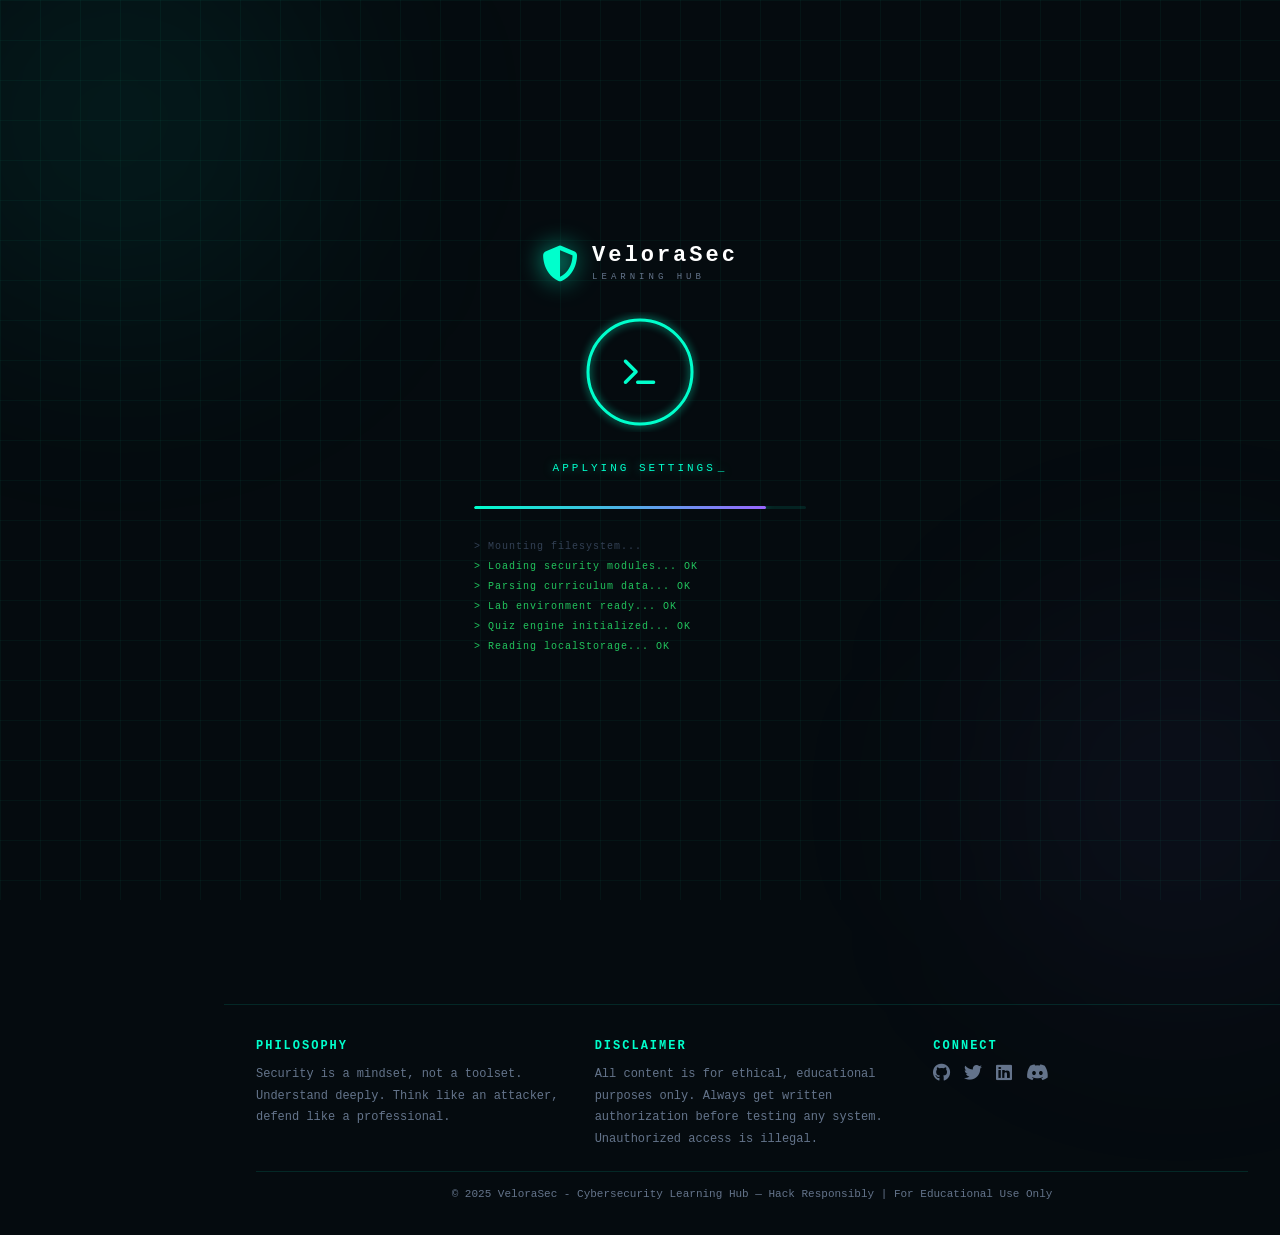
==== frontend/pages/index.html @ 57b9c85a "first commit" ====
<!DOCTYPE html>
<html lang="en">
<head>
<meta charset="UTF-8"/>
<meta name="viewport" content="width=device-width, initial-scale=1.0"/>
<title>VeloraSec | Cybersecurity Learning Hub</title>
<link rel="icon" type="image/png" sizes="32x32" href="../assets/icons/icons8-terminal-32.png">
<link rel="stylesheet" href="https://cdnjs.cloudflare.com/ajax/libs/font-awesome/6.5.0/css/all.min.css"/>
<!-- Menghubungkan ke file CSS eksternal -->
<link rel="stylesheet" href="../assets/css/style.css"/>
</head>
<body>

<!-- ============================== LOADING SCREEN ============================== -->
<div id="loader-screen">
  <div class="loader-bg-grid" aria-hidden="true"></div>
  <div class="loader-glow loader-glow-1" aria-hidden="true"></div>
  <div class="loader-glow loader-glow-2" aria-hidden="true"></div>

  <div class="loader-content">
    <!-- Logo -->
    <div class="loader-logo">
      <i class="fas fa-shield-halved loader-shield-icon"></i>
      <div>
        <div class="loader-brand">VeloraSec</div>
        <div class="loader-sub">LEARNING HUB</div>
      </div>
    </div>

    <!-- Animated hex ring -->
    <div class="loader-ring-wrap">
      <svg class="loader-ring" viewBox="0 0 120 120">
        <circle cx="60" cy="60" r="52" fill="none" stroke="rgba(0,255,204,0.08)" stroke-width="3"/>
        <circle class="loader-ring-arc" cx="60" cy="60" r="52" fill="none"
                stroke="#00ffcc" stroke-width="3" stroke-linecap="round"
                stroke-dasharray="326" stroke-dashoffset="326"/>
      </svg>
      <div class="loader-ring-inner">
        <i class="fas fa-terminal loader-terminal-icon"></i>
      </div>
    </div>

    <!-- Status text -->
    <div class="loader-status-wrap">
      <span id="loader-status-text">INITIALIZING SYSTEM</span>
      <span class="loader-cursor">_</span>
    </div>

    <!-- Progress bar -->
    <div class="loader-bar-track">
      <div class="loader-bar-fill" id="loader-bar"></div>
    </div>

    <!-- Boot log -->
    <div class="loader-log" id="loader-log"></div>
  </div>
</div>

<div class="cyber-grid" aria-hidden="true"></div>
<div id="particles" aria-hidden="true"></div>
<div id="sidebar-overlay" onclick="closeSidebar()"></div>

<!-- ============================== SIDEBAR ============================== -->
<nav id="sidebar">
  <div class="sidebar-logo">
    <i class="fas fa-shield-halved" style="color:var(--primary);font-size:22px"></i>
    <div>
      <div style="font-size:16px;font-weight:900;letter-spacing:2px;color:var(--primary)">VeloraSec</div>
      <div style="font-size:9px;color:var(--muted);letter-spacing:3px">LEARNING HUB</div>
    </div>
  </div>
  <div class="sidebar-nav">
    <div class="nav-group">Main</div>
    <a class="nav-item active" data-section="hero" href="#hero" onclick="showSection('hero');return false;"><i class="fas fa-house"></i> Home</a>
    <a class="nav-item" data-section="dashboard" href="#dashboard" onclick="showSection('dashboard');return false;"><i class="fas fa-chart-line"></i> Dashboard</a>
    <div class="nav-group">Learn</div>
    <a class="nav-item" data-section="roadmap" href="#roadmap" onclick="showSection('roadmap');return false;"><i class="fas fa-route"></i> Roadmap</a>
    <a class="nav-item" data-section="modules" href="#modules" onclick="showSection('modules');return false;"><i class="fas fa-book-open"></i> Modules</a>
    <a class="nav-item" data-section="labs" href="#labs" onclick="showSection('labs');return false;"><i class="fas fa-flask"></i> Labs</a>
    <a class="nav-item" data-section="quiz" href="#quiz" onclick="showSection('quiz');return false;"><i class="fas fa-circle-question"></i> Quiz</a>
    <div class="nav-group">Reference</div>
    <a class="nav-item" data-section="tools" href="#tools" onclick="showSection('tools');return false;"><i class="fas fa-screwdriver-wrench"></i> Tools</a>
    <a class="nav-item" data-section="career" href="#career" onclick="showSection('career');return false;"><i class="fas fa-briefcase"></i> Career Path</a>
    <a class="nav-item" data-section="certs" href="#certs" onclick="showSection('certs');return false;"><i class="fas fa-certificate"></i> Certifications</a>
    <div class="nav-group">Account</div>
    <a class="nav-item" id="nav-login" data-section="login" href="auth/login.html"><i class="fas fa-right-to-bracket"></i> Login</a>
    <a class="nav-item" id="nav-register" data-section="register" href="auth/register.html"><i class="fas fa-user-plus"></i> Register</a>
    <a class="nav-item" id="nav-logout" style="display:none;" onclick="handleLogout(); return false;" href="#"><i class="fas fa-right-from-bracket"></i> Logout</a>
    <a class="nav-item" data-section="about" href="misc/about.html"><i class="fas fa-circle-info"></i> About</a>
    <div class="nav-group">Growth</div>
    <a class="nav-item" data-section="mindset" href="#mindset" onclick="showSection('mindset');return false;"><i class="fas fa-brain"></i> Mindset</a>
    <a class="nav-item" data-section="planner" href="#planner" onclick="showSection('planner');return false;"><i class="fas fa-calendar-days"></i> Study Planner</a>
    <a class="nav-item" data-section="resources" href="#resources" onclick="showSection('resources');return false;"><i class="fas fa-link"></i> Resources</a>
  </div>
  <div class="sidebar-footer">
    <div style="color:var(--primary);margin-bottom:3px">● SYSTEM ONLINE</div>
    v4.1.0 &nbsp;|&nbsp; Ethical Hacking Only
  </div>
</nav>

<!-- ============================== MAIN ============================== -->
<div id="main">

  <!-- TOPBAR -->
  <div id="topbar">
    <div id="topbar-left">
      <button class="hamburger" onclick="toggleSidebar()"><i class="fas fa-bars"></i></button>
      <div style="font-size:11px;color:var(--muted);font-family:'JetBrains Mono',monospace;white-space:nowrap;overflow:hidden;text-overflow:ellipsis" id="breadcrumb">Home</div>
    </div>
    <div class="search-bar">
      <i class="fas fa-search" style="color:var(--muted);font-size:11px"></i>
      <input type="text" placeholder="Search modules, topics..." id="globalSearch" oninput="globalSearchFn(this.value)" autocomplete="off"/>
    </div>
    <div id="topbar-right">
    </div>
  </div>

  <!-- =================== HERO =================== -->
  <section id="sec-hero" class="section" style="display:block">
    <div class="hero-wrap">
      <div style="max-width:700px">
        <div class="badge b-teal" style="margin-bottom:18px">
          <i class="fas fa-terminal"></i>&nbsp; VeloraSec — Ethical Learning Platform
        </div>
        <h1 style="font-size:clamp(26px,5vw,50px);font-weight:900;line-height:1.1;margin-bottom:14px">
          <span class="glow-p" style="color:var(--primary)">Cybersecurity</span><br>
          <span>Learning Hub</span>
        </h1>
        <p style="font-size:15px;color:var(--muted);margin-bottom:4px">
          &gt;&nbsp;<span id="typing-target"></span><span class="cursor-blink"></span>
        </p>
        <p style="color:var(--muted);font-size:13px;margin:14px 0 30px;max-width:500px;line-height:1.8">
          Kurikulum terstruktur dari nol sampai Security Analyst profesional. Berbasis praktik industri nyata — bukan sekadar teori dangkal.
        </p>
        <div style="display:flex;flex-wrap:wrap;gap:12px">
          <button class="cyber-btn btn-primary" onclick="showSection('roadmap')">
            <i class="fas fa-play"></i> Start Learning
          </button>
          <button class="cyber-btn btn-outline" onclick="showSection('roadmap')">
            <i class="fas fa-map"></i> Learning Roadmap
          </button>
        </div>
        <!-- Stats -->
        <div style="display:grid;grid-template-columns:repeat(auto-fit,minmax(110px,1fr));gap:14px;margin-top:48px;max-width:520px">
          <div class="glass-card" style="text-align:center;padding:14px">
            <div class="stat-num glow-p" style="color:var(--primary)">7</div>
            <div class="stat-label">Levels</div>
          </div>
          <div class="glass-card" style="text-align:center;padding:14px">
            <div class="stat-num glow-b" style="color:var(--secondary)">48+</div>
            <div class="stat-label">Topics</div>
          </div>
          <div class="glass-card" style="text-align:center;padding:14px">
            <div class="stat-num glow-v" style="color:var(--accent)">12</div>
            <div class="stat-label">Labs</div>
          </div>
          <div class="glass-card" style="text-align:center;padding:14px">
            <div class="stat-num" style="color:var(--warn)">9</div>
            <div class="stat-label">Careers</div>
          </div>
        </div>
      </div>
    </div>
  </section>

  <!-- =================== DASHBOARD =================== -->
  <section id="sec-dashboard" class="section">
    <div class="section-title"><i class="fas fa-chart-line"></i> Progress Dashboard</div>
    <div class="section-sub">Pantau perjalanan belajar cybersecurity-mu secara real time.</div>
    <!-- Top row -->
    <div class="dash-top" style="display:grid;grid-template-columns:auto 1fr;gap:20px;margin-bottom:24px;align-items:start">
      <div class="glass-card" style="text-align:center;padding:24px;display:flex;flex-direction:column;align-items:center;gap:10px">
        <div class="circ-wrap">
          <svg viewBox="0 0 120 120" xmlns="http://www.w3.org/2000/svg">
            <circle cx="60" cy="60" r="50" fill="none" stroke="rgba(0,255,204,0.07)" stroke-width="10"/>
            <circle id="progressCircle" cx="60" cy="60" r="50" fill="none" stroke="var(--primary)" stroke-width="10"
              stroke-dasharray="314.16" stroke-dashoffset="314.16" stroke-linecap="round"
              style="transition:stroke-dashoffset 1.4s cubic-bezier(0.4,0,0.2,1);filter:drop-shadow(0 0 5px var(--primary))"/>
          </svg>
          <div class="circ-inner">
            <span id="circPct">0%</span>
            <small>COMPLETE</small>
          </div>
        </div>
        <div style="font-size:11px;color:var(--muted)">Overall Progress</div>
      </div>
      <div style="display:grid;grid-template-columns:repeat(auto-fit,minmax(140px,1fr));gap:14px">
        <div class="glass-card">
          <div style="font-size:10px;color:var(--muted);letter-spacing:2px;margin-bottom:8px">COMPLETED</div>
          <div class="stat-num" style="color:var(--success)" id="cnt-completed">0</div>
          <div style="font-size:11px;color:var(--muted);margin-bottom:10px">of 48 modules</div>
          <div class="progress-wrap"><div class="progress-fill pg-teal" id="pb-completed" style="width:0%"></div></div>
        </div>
        <div class="glass-card">
          <div style="font-size:10px;color:var(--muted);letter-spacing:2px;margin-bottom:8px">SKILL LEVEL</div>
          <div class="stat-num" style="color:var(--secondary);font-size:22px">Novice</div>
          <div style="font-size:11px;color:var(--muted);margin-bottom:10px">→ Analyst</div>
          <div class="progress-wrap"><div class="progress-fill pg-purple" style="width:30%"></div></div>
        </div>
        <div class="glass-card">
          <div style="font-size:10px;color:var(--muted);letter-spacing:2px;margin-bottom:8px">STUDY STREAK</div>
          <div class="stat-num" style="color:var(--warn)" id="cnt-streak">0</div>
          <div style="font-size:11px;color:var(--muted);margin-bottom:10px">days in a row 🔥</div>
          <div class="progress-wrap"><div class="progress-fill pg-fire" id="pb-streak" style="width:0%"></div></div>
        </div>
        <div class="glass-card">
          <div style="font-size:10px;color:var(--muted);letter-spacing:2px;margin-bottom:8px">ESTIMATED</div>
          <div class="stat-num" style="color:var(--accent);font-size:22px">~8mo</div>
          <div style="font-size:11px;color:var(--muted);margin-bottom:10px">to completion</div>
          <div class="progress-wrap"><div class="progress-fill pg-teal" style="width:19%"></div></div>
        </div>
      </div>
    </div>
    <div class="glass-card" style="margin-bottom:20px">
      <div style="font-size:12px;font-weight:700;color:var(--primary);margin-bottom:18px;letter-spacing:2px">LEVEL PROGRESS</div>
      <div style="display:flex;flex-direction:column;gap:14px" id="levelBars"></div>
    </div>
    <div class="glass-card">
      <div style="font-size:12px;font-weight:700;color:var(--primary);margin-bottom:14px;letter-spacing:2px">RECENT ACTIVITY</div>
      <div id="recentActivity"></div>
    </div>
  </section>

  <!-- =================== ROADMAP =================== -->
  <section id="sec-roadmap" class="section">
    <div class="section-title"><i class="fas fa-route"></i> Learning Roadmap</div>
    <div class="section-sub">7-level structured path — dari fundamental hingga spesialisasi advanced.</div>
    <div id="roadmapContainer"></div>
  </section>

  <!-- =================== MODULES =================== -->
  <section id="sec-modules" class="section">
    <div class="section-title"><i class="fas fa-book-open"></i> Module Library</div>
    <div class="section-sub">Deep-dive modules dengan contoh nyata, attack scenarios, dan defensive mindset.</div>
    <div style="display:flex;flex-wrap:wrap;gap:8px;margin-bottom:22px">
      <button class="ftab active" onclick="filterModules('all',this)">All</button>
      <button class="ftab" onclick="filterModules('beginner',this)">Beginner</button>
      <button class="ftab" onclick="filterModules('intermediate',this)">Intermediate</button>
      <button class="ftab" onclick="filterModules('advanced',this)">Advanced</button>
    </div>
    <div id="moduleList"></div>
  </section>

  <!-- =================== LABS =================== -->
  <section id="sec-labs" class="section">
    <div class="section-title"><i class="fas fa-flask"></i> Hands-On Labs</div>
    <div class="section-sub">Simulasi lab praktis dengan langkah-langkah terstruktur dan panduan lengkap.</div>
    <div class="box box-danger" style="margin-bottom:22px">
      <i class="fas fa-triangle-exclamation box-icon" style="color:var(--danger)"></i>
      <div>
        <strong style="color:var(--danger)">⚠ ETHICAL USE ONLY</strong><br>
        Semua lab hanya untuk tujuan edukasi. JANGAN jalankan teknik ini pada sistem yang bukan milikmu atau tanpa izin tertulis eksplisit. Hacking tanpa izin adalah tindakan kriminal.
      </div>
    </div>
    <div id="labContainer"></div>
  </section>

  <!-- =================== QUIZ =================== -->
  <section id="sec-quiz" class="section">
    <div class="section-title"><i class="fas fa-circle-question"></i> Knowledge Quiz</div>
    <div class="section-sub">Uji pemahamanmu di berbagai domain keamanan siber. Pilih kategori untuk mulai.</div>
    <div id="quizContainer"></div>
  </section>

  <!-- =================== TOOLS =================== -->
  <section id="sec-tools" class="section">
    <div class="section-title"><i class="fas fa-screwdriver-wrench"></i> Security Tools</div>
    <div class="section-sub">Tools esensial yang digunakan para profesional keamanan siber di dunia nyata.</div>
    <div id="toolsContainer"></div>
  </section>

  <!-- =================== CAREER =================== -->
  <section id="sec-career" class="section">
    <div class="section-title"><i class="fas fa-briefcase"></i> Career Paths</div>
    <div class="section-sub">Jelajahi jalur karier di industri cybersecurity dan apa yang dibutuhkan untuk sampai ke sana.</div>
    <div id="careerContainer"></div>
  </section>

  <!-- =================== CERTS =================== -->
  <section id="sec-certs" class="section">
    <div class="section-title"><i class="fas fa-certificate"></i> Certification Roadmap</div>
    <div class="section-sub">Sertifikasi yang diakui industri untuk memvalidasi keahlian dan meningkatkan peluang karier.</div>
    <div id="certsContainer"></div>
  </section>

  <!-- =================== MINDSET =================== -->
  <section id="sec-mindset" class="section">
    <div class="section-title"><i class="fas fa-brain"></i> Cybersecurity Mindset</div>
    <div class="section-sub">Hal-hal penting yang WAJIB dipahami pemula sebelum terjun ke dunia hacking.</div>
    <div id="mindsetContainer"></div>
  </section>

  <!-- =================== PLANNER =================== -->
  <section id="sec-planner" class="section">
    <div class="section-title"><i class="fas fa-calendar-days"></i> 30-Day Study Planner</div>
    <div class="section-sub">Rencana belajar harian terstruktur. Progress tersimpan otomatis di browser-mu.</div>
    <div id="plannerContainer"></div>
  </section>

  <!-- =================== RESOURCES =================== -->
  <section id="sec-resources" class="section">
    <div class="section-title"><i class="fas fa-link"></i> Resource Library</div>
    <div class="section-sub">Sumber belajar terkurasi yang dipercaya oleh komunitas keamanan siber global.</div>
    <div id="resourcesContainer"></div>
  </section>

  <!-- FOOTER -->
  <footer style="padding:32px;border-top:1px solid var(--glass-border);margin-top:24px">
    <div style="display:grid;grid-template-columns:repeat(auto-fit,minmax(190px,1fr));gap:24px;margin-bottom:20px">
      <div>
        <div style="color:var(--primary);font-weight:900;letter-spacing:2px;margin-bottom:8px;font-size:12px">PHILOSOPHY</div>
        <p style="color:var(--muted);font-size:12px;line-height:1.8">Security is a mindset, not a toolset. Understand deeply. Think like an attacker, defend like a professional.</p>
      </div>
      <div>
        <div style="color:var(--primary);font-weight:900;letter-spacing:2px;margin-bottom:8px;font-size:12px">DISCLAIMER</div>
        <p style="color:var(--muted);font-size:12px;line-height:1.8">All content is for ethical, educational purposes only. Always get written authorization before testing any system. Unauthorized access is illegal.</p>
      </div>
      <div>
        <div style="color:var(--primary);font-weight:900;letter-spacing:2px;margin-bottom:8px;font-size:12px">CONNECT</div>
        <div style="display:flex;gap:14px;margin-top:8px">
          <a href="https://github.com/Ciel-Xo" target="_blank" class="social-icon"><i class="fab fa-github"></i></a>
          <a href="misc/encrypted.html" class="social-icon"><i class="fab fa-twitter"></i></a>
          <a href="misc/404.html" class="social-icon"><i class="fab fa-linkedin"></i></a>
          <a href="misc/paytounlock.html" class="social-icon"><i class="fab fa-discord"></i></a>
        </div>
      </div>
    </div>
    <div style="border-top:1px solid var(--glass-border);padding-top:14px;text-align:center;color:var(--muted);font-size:11px">
      © 2025 VeloraSec - Cybersecurity Learning Hub — Hack Responsibly | For Educational Use Only
    </div>
  </footer>
</div>

<!-- ============================== LOGOUT MODAL ============================== -->
<div id="logout-modal" onclick="closeLogoutModal(event)">
  <div class="modal-card" onclick="event.stopPropagation()">
    <div class="modal-title">
      <i class="fas fa-triangle-exclamation"></i> TERMINATE SESSION
    </div>
    <div class="modal-body">
      Your secure session will be terminated.<br>
      Access Token and Refresh Token will be removed from this browser.
    </div>
    <div class="modal-actions">
      <button class="cyber-btn btn-outline" onclick="closeLogoutModal()">Cancel</button>
      <button class="cyber-btn btn-danger" onclick="executeLogout()">Logout</button>
    </div>
  </div>
</div>

<!-- Service layer: config → token → api (harus sebelum script.js) -->
<script src="../assets/js/config.js"></script>
<script src="../assets/js/token.js"></script>
<script src="../assets/js/api.js"></script>
<!-- Main SPA -->
<script src="../assets/js/script.js"></script>
</body>
</html>
---- frontend/assets/css/style.css ----
/* ===== CSS VARIABLES ===== */
:root {
  --bg: #050b0f;
  --primary: #00ffcc;
  --secondary: #00bfff;
  --accent: #8b5cf6;
  --warn: #f59e0b;
  --danger: #ef4444;
  --success: #22c55e;
  --text: #e2e8f0;
  --muted: #64748b;
  --glass: rgba(0,255,204,0.04);
  --glass-border: rgba(0,255,204,0.12);
}

/* ===== RESET ===== */
*, *::before, *::after { box-sizing: border-box; margin: 0; padding: 0; }
html { scroll-behavior: smooth; }
body {
  background: var(--bg);
  color: var(--text);
  font-family: 'Courier New', monospace;
  overflow-x: hidden;
  line-height: 1.6;
}
::-webkit-scrollbar { width: 4px; }
::-webkit-scrollbar-track { background: var(--bg); }
::-webkit-scrollbar-thumb { background: var(--primary); border-radius: 2px; }

/* ===== CYBER GRID ===== */
.cyber-grid {
  position: fixed; inset: 0; z-index: 0; pointer-events: none;
  background-image:
    linear-gradient(rgba(0,255,204,0.03) 1px, transparent 1px),
    linear-gradient(90deg, rgba(0,255,204,0.03) 1px, transparent 1px);
  background-size: 40px 40px;
  animation: gridPulse 8s ease-in-out infinite;
}
@keyframes gridPulse { 0%,100%{opacity:0.5} 50%{opacity:1} }

/* ===== PARTICLES ===== */
.particle {
  position: fixed; pointer-events: none; z-index: 0;
  border-radius: 50%; opacity: 0;
  animation: floatUp linear infinite;
}
@keyframes floatUp {
  0%   { transform: translateY(100vh) translateX(0);   opacity: 0; }
  10%  { opacity: 0.6; }
  90%  { opacity: 0.2; }
  100% { transform: translateY(-120px) translateX(30px); opacity: 0; }
}

/* ===== SIDEBAR ===== */
#sidebar {
  position: fixed; left: 0; top: 0; bottom: 0; width: 224px;
  background: rgba(5,11,15,0.98);
  border-right: 1px solid var(--glass-border);
  z-index: 100; display: flex; flex-direction: column;
  backdrop-filter: blur(20px);
  transition: transform 0.3s ease;
}
#sidebar-overlay {
  display: none; position: fixed; inset: 0;
  background: rgba(0,0,0,0.65); z-index: 99;
}
#sidebar-overlay.show { display: block; }
.sidebar-logo {
  padding: 20px 16px 16px;
  border-bottom: 1px solid var(--glass-border);
  display: flex; align-items: center; gap: 10px; flex-shrink: 0;
}
.sidebar-nav { flex: 1; overflow-y: auto; padding: 10px 8px; }
.sidebar-nav::-webkit-scrollbar { width: 2px; }
.nav-group { font-size: 9px; color: var(--muted); letter-spacing: 3px; padding: 14px 10px 5px; text-transform: uppercase; }
.nav-item {
  display: flex; align-items: center; gap: 10px;
  padding: 9px 10px; border-radius: 6px; cursor: pointer;
  font-size: 12px; color: var(--muted);
  transition: color 0.2s, background 0.2s, border-color 0.2s;
  border: 1px solid transparent; margin: 1px 0; user-select: none;
  text-decoration: none; /* reset <a> default underline */
}
.nav-item:hover { color: var(--primary); background: var(--glass); border-color: var(--glass-border); }
.nav-item.active {
  color: var(--primary); background: var(--glass);
  border-color: rgba(0,255,204,0.25);
  box-shadow: inset 0 0 10px rgba(0,255,204,0.05);
}
.nav-item i { width: 16px; text-align: center; font-size: 13px; flex-shrink: 0; }
.sidebar-footer {
  padding: 12px 16px; border-top: 1px solid var(--glass-border);
  font-size: 10px; color: var(--muted); flex-shrink: 0;
}

/* ===== MAIN ===== */
#main { margin-left: 224px; min-height: 100vh; position: relative; z-index: 1; display: flex; flex-direction: column; }
#main footer { margin-top: auto; }

/* ===== TOPBAR ===== */
#topbar {
  position: sticky; top: 0; z-index: 50;
  background: rgba(5,11,15,0.96); backdrop-filter: blur(20px);
  border-bottom: 1px solid var(--glass-border);
  padding: 0 24px; height: 52px;
  display: grid;
  grid-template-columns: 1fr auto 1fr;
  align-items: center;
  gap: 16px;
}
#topbar-left  { display: flex; align-items: center; gap: 12px; min-width: 0; }
#topbar-right { display: flex; align-items: center; gap: 10px; justify-content: flex-end; }
.hamburger { display: none; background: none; border: none; color: var(--primary); font-size: 18px; cursor: pointer; padding: 4px; }
.search-bar {
  display: flex; align-items: center; gap: 8px;
  background: var(--glass); border: 1px solid var(--glass-border);
  border-radius: 30px; padding: 6px 12px; width: 260px;
  transition: border-color 0.3s;
}
.search-bar:focus-within { border-color: rgba(0,255,204,0.35); }
.search-bar input { background: none; border: none; outline: none; color: var(--text); font-family: inherit; font-size: 12px; width: 100%; }
.search-bar input::placeholder { color: var(--muted); }

/* ===== SECTIONS — FIX: single source of truth via JS inline style ===== */
.section { padding: 40px 32px; display: none; }
.section-title {
  font-size: 20px; font-weight: 900; color: var(--primary);
  letter-spacing: 2px; margin-bottom: 8px; text-transform: uppercase;
  display: flex; align-items: center; gap: 10px;
}
.section-sub { color: var(--muted); font-size: 13px; margin-bottom: 28px; line-height: 1.7; }

/* ===== ANIMATION ===== */
@keyframes fadeUp { from { opacity:0; transform:translateY(16px); } to { opacity:1; transform:translateY(0); } }
.fade-in { animation: fadeUp 0.4s ease both; }

/* ===== GLASS CARD ===== */
.glass-card {
  background: var(--glass); border: 1px solid var(--glass-border);
  border-radius: 12px; padding: 20px;
  transition: border-color 0.3s, box-shadow 0.3s, transform 0.3s;
  position: relative; overflow: hidden;
}
.glass-card::before {
  content: ''; position: absolute; inset: 0; border-radius: inherit;
  background: linear-gradient(135deg, rgba(0,255,204,0.03), transparent);
  pointer-events: none;
}
.glass-card:hover {
  border-color: rgba(0,255,204,0.28);
  box-shadow: 0 0 24px rgba(0,255,204,0.07);
  transform: translateY(-2px);
}

/* ===== GLOW ===== */
.glow-p { text-shadow: 0 0 18px var(--primary), 0 0 36px rgba(0,255,204,0.35); }
.glow-b { text-shadow: 0 0 18px var(--secondary); }
.glow-v { text-shadow: 0 0 18px var(--accent); }

/* ===== BADGES ===== */
.badge {
  display: inline-flex; align-items: center; gap: 4px;
  padding: 2px 9px; border-radius: 20px; font-size: 10px;
  letter-spacing: 1px; text-transform: uppercase; font-weight: 700; white-space: nowrap;
}
.b-green  { background:rgba(34,197,94,0.12);  color:var(--success);   border:1px solid rgba(34,197,94,0.28); }
.b-yellow { background:rgba(245,158,11,0.12); color:var(--warn);      border:1px solid rgba(245,158,11,0.28); }
.b-red    { background:rgba(239,68,68,0.12);  color:var(--danger);    border:1px solid rgba(239,68,68,0.28); }
.b-blue   { background:rgba(0,191,255,0.12);  color:var(--secondary); border:1px solid rgba(0,191,255,0.28); }
.b-teal   { background:rgba(0,255,204,0.12);  color:var(--primary);   border:1px solid rgba(0,255,204,0.28); }

/* ===== TAGS ===== */
.tag {
  display: inline-block; padding: 2px 8px; border-radius: 4px; font-size: 10px;
  background: rgba(139,92,246,0.14); color: var(--accent);
  border: 1px solid rgba(139,92,246,0.28); margin: 2px;
}

/* ===== PROGRESS ===== */
.progress-wrap { background: rgba(255,255,255,0.06); border-radius: 20px; height: 7px; overflow: hidden; }
.progress-fill { height: 100%; border-radius: 20px; transition: width 1.3s cubic-bezier(0.4,0,0.2,1); }
.pg-teal   { background: linear-gradient(90deg, var(--secondary), var(--primary)); }
.pg-purple { background: linear-gradient(90deg, var(--accent), var(--secondary)); }
.pg-fire   { background: linear-gradient(90deg, var(--danger), var(--warn)); }

/* ===== CIRCULAR PROGRESS ===== */
.circ-wrap { position: relative; width: 120px; height: 120px; flex-shrink: 0; }
.circ-wrap svg { transform: rotate(-90deg); width: 120px; height: 120px; }
.circ-inner {
  position: absolute; inset: 0; display: flex; flex-direction: column;
  align-items: center; justify-content: center;
  font-size: 22px; font-weight: 900; color: var(--primary); line-height: 1;
}
.circ-inner small { font-size: 9px; color: var(--muted); letter-spacing: 1.5px; margin-top: 4px; }

/* ===== BUTTONS ===== */
.cyber-btn {
  display: inline-flex; align-items: center; gap: 8px;
  padding: 11px 22px; border-radius: 8px; font-family: inherit;
  font-size: 12px; letter-spacing: 2px; font-weight: 700; cursor: pointer;
  transition: box-shadow 0.2s, transform 0.2s; text-transform: uppercase; border: none;
}
.btn-primary { background: var(--primary); color: #000; box-shadow: 0 0 18px rgba(0,255,204,0.38); }
.btn-primary:hover { box-shadow: 0 0 32px rgba(0,255,204,0.65); transform: translateY(-2px); }
.btn-outline {
  background: transparent; color: var(--secondary);
  border: 1px solid rgba(0,191,255,0.5) !important;
  box-shadow: 0 0 8px rgba(0,191,255,0.15);
}
.btn-outline:hover { background: rgba(0,191,255,0.08); box-shadow: 0 0 22px rgba(0,191,255,0.38); transform: translateY(-2px); }

/* ===== STAT ===== */
.stat-num   { font-size: 30px; font-weight: 900; line-height: 1; }
.stat-label { font-size: 10px; color: var(--muted); text-transform: uppercase; letter-spacing: 2px; margin-top: 4px; }

/* ===== ROADMAP ===== */
.rm-level {
  border-left: 2px solid var(--glass-border);
  padding-left: 26px; margin-left: 10px;
  position: relative; margin-bottom: 32px;
}
.rm-level::before {
  content: ''; position: absolute; left: -8px; top: 18px;
  width: 14px; height: 14px; border-radius: 50%;
  background: var(--bg); border: 2px solid var(--primary);
  box-shadow: 0 0 10px var(--primary), 0 0 20px rgba(0,255,204,0.3);
}
.rm-nodes { display: grid; grid-template-columns: repeat(auto-fill, minmax(210px, 1fr)); gap: 10px; }
.rm-node {
  display: flex; align-items: flex-start; gap: 12px;
  padding: 14px; border-radius: 10px;
  border: 1px solid var(--glass-border); background: var(--glass);
  transition: border-color 0.2s, transform 0.2s;
}
.rm-node:hover { border-color: rgba(0,255,204,0.28); transform: translateX(3px); }
.rm-node-icon {
  width: 34px; height: 34px; border-radius: 8px; flex-shrink: 0;
  display: flex; align-items: center; justify-content: center; font-size: 15px;
}

/* ===== ACCORDION ===== */
.acc-header {
  cursor: pointer; padding: 14px 16px; border-radius: 8px;
  background: var(--glass); border: 1px solid var(--glass-border);
  display: flex; align-items: center; justify-content: space-between;
  font-size: 13px; transition: border-color 0.2s; margin-bottom: 4px; user-select: none;
}
.acc-header:hover { border-color: rgba(0,255,204,0.28); }
.acc-chevron { color: var(--muted); font-size: 11px; transition: transform 0.3s; flex-shrink: 0; }
.acc-body {
  overflow: hidden; max-height: 0; transition: max-height 0.45s ease;
  background: rgba(0,255,204,0.015); border: 1px solid transparent;
  border-radius: 0 0 8px 8px; margin-bottom: 10px;
}
.acc-body.open { max-height: 4000px; border-color: var(--glass-border); }
.acc-inner { padding: 18px; font-size: 13px; line-height: 1.8; color: var(--muted); }

/* ===== CODE BLOCK ===== */
.code-block {
  background: #020c12; border: 1px solid rgba(0,255,204,0.14);
  border-radius: 8px; padding: 12px 14px; font-size: 12px;
  color: var(--primary); position: relative; overflow-x: auto; margin: 10px 0;
}
.code-block pre { padding-right: 56px; white-space: pre; }
.copy-btn {
  position: absolute; right: 8px; top: 8px;
  background: rgba(0,255,204,0.1); border: 1px solid rgba(0,255,204,0.28);
  color: var(--primary); padding: 3px 9px; border-radius: 4px;
  font-size: 10px; cursor: pointer; font-family: inherit; letter-spacing: 1px; transition: background 0.2s;
}
.copy-btn:hover { background: rgba(0,255,204,0.2); }

/* ===== INFO BOXES ===== */
.box { border-radius: 10px; padding: 14px 16px; display: flex; gap: 12px; font-size: 13px; line-height: 1.7; }
.box-warn    { background:rgba(245,158,11,0.07);  border:1px solid rgba(245,158,11,0.28); }
.box-danger  { background:rgba(239,68,68,0.07);  border:1px solid rgba(239,68,68,0.28); }
.box-info    { background:rgba(0,191,255,0.07);  border:1px solid rgba(0,191,255,0.28); }
.box-success { background:rgba(34,197,94,0.07);  border:1px solid rgba(34,197,94,0.28); }
.box-icon { flex-shrink: 0; margin-top: 2px; font-size: 17px; }

/* ===== QUIZ ===== */
.quiz-opt {
  padding: 12px 16px; border-radius: 8px; cursor: pointer;
  border: 1px solid var(--glass-border); background: var(--glass);
  font-size: 13px; transition: border-color 0.15s; margin: 6px 0; user-select: none;
}
.quiz-opt:hover { border-color: var(--secondary); }
.quiz-opt.correct { border-color: var(--success); background: rgba(34,197,94,0.09); color: var(--success); }
.quiz-opt.wrong   { border-color: var(--danger);  background: rgba(239,68,68,0.09);  color: var(--danger); }

/* ===== FILTER TABS ===== */
.ftab {
  padding: 5px 15px; border-radius: 20px; font-size: 11px; letter-spacing: 1px; cursor: pointer;
  border: 1px solid var(--glass-border); background: transparent; color: var(--muted);
  transition: color 0.2s, border-color 0.2s, background 0.2s; font-family: inherit; text-transform: uppercase;
}
.ftab:hover, .ftab.active { border-color: var(--primary); color: var(--primary); background: rgba(0,255,204,0.07); }

/* ===== CHECKLIST ===== */
.check-item {
  display: flex; align-items: center; gap: 10px;
  padding: 9px 12px; border-radius: 6px; cursor: pointer;
  font-size: 12px; transition: background 0.15s; border: 1px solid transparent;
}
.check-item:hover { background: var(--glass); border-color: var(--glass-border); }
.check-item.done { opacity: 0.45; } 
.check-item.done .ci-text { text-decoration: line-through; }
.ci-box {
  width: 18px; height: 18px; border: 2px solid var(--primary);
  border-radius: 4px; display: flex; align-items: center; justify-content: center;
  flex-shrink: 0; transition: background 0.15s;
}
.check-item.done .ci-box { background: var(--primary); }

/* ===== DIFF DOTS ===== */
.diff-dots { display: flex; gap: 3px; align-items: center; }
.dd { width: 7px; height: 7px; border-radius: 50%; }
.dd.on  { background: var(--primary); box-shadow: 0 0 4px var(--primary); }
.dd.off { background: rgba(255,255,255,0.1); }

/* ===== RESOURCE LINK ===== */
.res-link {
  display: flex; align-items: center; gap: 10px;
  padding: 11px 14px; border-radius: 8px;
  border: 1px solid var(--glass-border); background: var(--glass);
  font-size: 13px; cursor: pointer; margin: 6px 0;
  text-decoration: none; color: var(--text);
  transition: border-color 0.2s, color 0.2s, transform 0.2s;
}
.res-link:hover { border-color: var(--secondary); color: var(--secondary); transform: translateX(4px); }

/* ===== CAREER CARD ===== */
.career-card {
  background: var(--glass); border: 1px solid var(--glass-border);
  border-radius: 12px; padding: 20px;
  transition: border-color 0.3s, transform 0.3s, box-shadow 0.3s;
}
.career-card:hover {
  border-color: rgba(139,92,246,0.35); transform: translateY(-4px);
  box-shadow: 0 10px 30px rgba(139,92,246,0.1);
}

/* ===== DIVIDER ===== */
.sec-div { display: flex; align-items: center; gap: 10px; margin-bottom: 16px; }
.sec-div .bar { width: 4px; height: 18px; border-radius: 2px; background: var(--primary); }

/* ===== HERO ===== */
.hero-wrap { min-height: calc(100vh - 52px); display: flex; align-items: center; padding: 60px 32px; }
.cursor-blink {
  display: inline-block; width: 2px; height: 1em;
  background: var(--primary); margin-left: 2px; vertical-align: text-bottom;
  animation: blink 1s step-end infinite;
}
@keyframes blink { 0%,100%{opacity:1} 50%{opacity:0} }

/* ===== RESPONSIVE ===== */
@media (max-width: 768px) {
  #sidebar { transform: translateX(-100%); }
  #sidebar.open { transform: translateX(0); box-shadow: 8px 0 40px rgba(0,0,0,0.6); }
  #main { margin-left: 0; display: flex; flex-direction: column; }
  .hamburger { display: block; }
  .section { padding: 24px 16px; }
  .hero-wrap { padding: 40px 16px; min-height: auto; }
  /* Topbar: collapse to 2-col (left + right), hide search */
  #topbar { grid-template-columns: 1fr auto; }
  .search-bar { display: none; }
  .xp-badge { display: none; }
  .rm-nodes { grid-template-columns: 1fr 1fr; }
  .dash-top { grid-template-columns: 1fr !important; }
  /* About page 2-col → 1-col */
  #sec-about .about-2col { grid-template-columns: 1fr !important; }
}
@media (max-width: 480px) {
  .rm-nodes { grid-template-columns: 1fr; }
}


/* ===== LOADING SCREEN ===== */
#loader-screen {
  position: fixed; inset: 0; z-index: 9999;
  background: #050b0f;
  display: flex; align-items: center; justify-content: center;
  transition: opacity 0.6s ease, visibility 0.6s ease;
}
#loader-screen.hide {
  opacity: 0;
  visibility: hidden;
  pointer-events: none;
}
.loader-bg-grid {
  position: absolute; inset: 0; pointer-events: none;
  background-image:
    linear-gradient(rgba(0,255,204,0.04) 1px, transparent 1px),
    linear-gradient(90deg, rgba(0,255,204,0.04) 1px, transparent 1px);
  background-size: 40px 40px;
  animation: gridPulse 4s ease-in-out infinite;
}
.loader-glow {
  position: absolute; border-radius: 50%; pointer-events: none;
  filter: blur(120px);
}
.loader-glow-1 { width:400px; height:400px; background:rgba(0,255,204,0.07); top:-80px; left:-80px; }
.loader-glow-2 { width:360px; height:360px; background:rgba(153,102,255,0.06); bottom:-80px; right:-80px; }
.loader-content {
  position: relative; z-index: 1;
  display: flex; flex-direction: column; align-items: center; gap: 28px;
  width: 100%; max-width: 380px; padding: 0 24px;
  animation: fadeUp 0.5s ease both;
}
.loader-logo { display: flex; align-items: center; gap: 14px; }
.loader-shield-icon {
  font-size: 36px; color: #00ffcc;
  filter: drop-shadow(0 0 12px rgba(0,255,204,0.7));
  animation: shieldPulse 2s ease-in-out infinite;
}
@keyframes shieldPulse {
  0%,100% { filter: drop-shadow(0 0 10px rgba(0,255,204,0.6)); }
  50%      { filter: drop-shadow(0 0 22px rgba(0,255,204,1)); }
}
.loader-brand { font-size: 22px; font-weight: 900; letter-spacing: 3px; color: #fff; line-height: 1.2; }
.loader-sub    { font-size: 9px; color: #64748b; letter-spacing: 4px; }
.loader-ring-wrap { position: relative; width: 120px; height: 120px; flex-shrink: 0; }
.loader-ring { width: 120px; height: 120px; transform: rotate(-90deg); }
.loader-ring-arc {
  animation: arcSpin 2s cubic-bezier(0.4,0,0.2,1) forwards;
  filter: drop-shadow(0 0 4px rgba(0,255,204,0.8));
}
@keyframes arcSpin { to { stroke-dashoffset: 0; } }
.loader-ring-inner { position: absolute; inset: 0; display: flex; align-items: center; justify-content: center; }
.loader-terminal-icon { font-size: 28px; color: #00ffcc; animation: shieldPulse 1.5s ease-in-out infinite; }
.loader-status-wrap {
  font-size: 11px; letter-spacing: 3px; color: #00ffcc;
  display: flex; align-items: center; gap: 2px;
  text-transform: uppercase;
  text-shadow: 0 0 10px rgba(0,255,204,0.5);
}
.loader-cursor { animation: blink 0.8s step-end infinite; color: #00ffcc; }
.loader-bar-track { width: 100%; height: 3px; border-radius: 999px; background: rgba(0,255,204,0.1); overflow: hidden; }
.loader-bar-fill {
  height: 100%; width: 0%; border-radius: 999px;
  background: linear-gradient(90deg, #00ffcc, #9966ff);
  box-shadow: 0 0 10px rgba(0,255,204,0.5);
  transition: width 0.3s ease;
}
.loader-log { width: 100%; font-size: 10px; color: #334155; letter-spacing: 1px; line-height: 2; min-height: 60px; text-align: left; }
.loader-log-line { animation: fadeUp 0.25s ease both; }
.loader-log-line.ok  { color: #22c55e; }
.loader-log-line.err { color: #ef4444; }
.loader-log-line.dim { color: #334155; }

/* ======================================================================
   FOOTER — Social Icons
   Menggantikan Tailwind classes: text-gray-600 hover:text-neonCyan transition
   ====================================================================== */
.social-icon {
  display: inline-flex;
  align-items: center;
  justify-content: center;
  font-size: 18px;
  color: var(--muted);
  text-decoration: none;
  transition: color 0.2s ease, filter 0.2s ease, transform 0.15s ease;
}
.social-icon:hover {
  color: var(--primary);
  filter: drop-shadow(0 0 6px rgba(0,255,204,0.5));
  transform: translateY(-2px);
}
/* ===========================
   LOGOUT MODAL
=========================== */

#logout-modal{
    position: fixed;
    inset: 0;

    display: flex;
    justify-content: center;
    align-items: center;

    background: rgba(0,0,0,.65);
    backdrop-filter: blur(8px);

    opacity: 0;
    visibility: hidden;

    transition: .25s ease;
    z-index: 99999;
}

#logout-modal.show{
    opacity: 1;
    visibility: visible;
}

#logout-modal .modal-card{
    width: 420px;
    max-width: 90%;

    background: #10161d;
    border: 1px solid var(--primary);

    border-radius: 14px;

    padding: 24px;

    transform: scale(.92);
    transition: .25s ease;

    box-shadow: 0 0 40px rgba(0,255,200,.18);
}

#logout-modal.show .modal-card{
    transform: scale(1);
}

.modal-title{
    color: var(--primary);
    font-size: 18px;
    font-weight: bold;
    margin-bottom: 16px;
}

.modal-body{
    color: var(--muted);
    line-height: 1.6;
}

.modal-actions{
    display: flex;
    justify-content: flex-end;
    gap: 12px;
    margin-top: 24px;
}

.btn-danger{
    background:#ef4444;
    color:white;
}

.btn-danger:hover{
    background:#dc2626;
}
/ *   = = = = =   L O G O U T   M O D A L   = = = = =   * / 
 
 # l o g o u t - m o d a l   { 
 
     p o s i t i o n :   f i x e d ;   i n s e t :   0 ;   z - i n d e x :   9 9 9 9 ; 
 
     b a c k g r o u n d :   r g b a ( 0 , 0 , 0 , 0 . 6 5 ) ;   b a c k d r o p - f i l t e r :   b l u r ( 8 p x ) ; 
 
     d i s p l a y :   f l e x ;   a l i g n - i t e m s :   c e n t e r ;   j u s t i f y - c o n t e n t :   c e n t e r ; 
 
     o p a c i t y :   0 ;   v i s i b i l i t y :   h i d d e n ; 
 
     t r a n s i t i o n :   o p a c i t y   0 . 3 s   e a s e ,   v i s i b i l i t y   0 . 3 s   e a s e ; 
 
 } 
 
 # l o g o u t - m o d a l . s h o w   { 
 
     o p a c i t y :   1 ;   v i s i b i l i t y :   v i s i b l e ; 
 
 } 
 
 . m o d a l - c a r d   { 
 
     b a c k g r o u n d :   v a r ( - - b g ) ;   b o r d e r :   1 p x   s o l i d   v a r ( - - p r i m a r y ) ; 
 
     b o r d e r - r a d i u s :   1 2 p x ;   p a d d i n g :   2 4 p x ;   m a x - w i d t h :   3 6 0 p x ;   w i d t h :   9 0 % ; 
 
     b o x - s h a d o w :   0   0   2 0 p x   r g b a ( 0 , 2 5 5 , 2 0 4 , 0 . 1 5 ) ; 
 
     t r a n s f o r m :   s c a l e ( 0 . 9 5 ) ;   t r a n s i t i o n :   t r a n s f o r m   0 . 3 s   e a s e ; 
 
     p o s i t i o n :   r e l a t i v e ;   o v e r f l o w :   h i d d e n ; 
 
 } 
 
 # l o g o u t - m o d a l . s h o w   . m o d a l - c a r d   { 
 
     t r a n s f o r m :   s c a l e ( 1 ) ; 
 
 } 
 
 . m o d a l - c a r d : : b e f o r e   { 
 
     c o n t e n t :   ' ' ;   p o s i t i o n :   a b s o l u t e ;   i n s e t :   0 ;   b o r d e r - r a d i u s :   i n h e r i t ; 
 
     b a c k g r o u n d :   l i n e a r - g r a d i e n t ( 1 3 5 d e g ,   r g b a ( 0 , 2 5 5 , 2 0 4 , 0 . 0 5 ) ,   t r a n s p a r e n t ) ; 
 
     p o i n t e r - e v e n t s :   n o n e ; 
 
 } 
 
 . m o d a l - t i t l e   { 
 
     f o n t - s i z e :   1 6 p x ;   f o n t - w e i g h t :   9 0 0 ;   c o l o r :   v a r ( - - p r i m a r y ) ; 
 
     l e t t e r - s p a c i n g :   2 p x ;   m a r g i n - b o t t o m :   1 2 p x ;   d i s p l a y :   f l e x ;   a l i g n - i t e m s :   c e n t e r ;   g a p :   8 p x ; 
 
 } 
 
 . m o d a l - b o d y   { 
 
     f o n t - s i z e :   1 3 p x ;   c o l o r :   v a r ( - - m u t e d ) ;   m a r g i n - b o t t o m :   2 4 p x ;   l i n e - h e i g h t :   1 . 6 ; 
 
 } 
 
 . m o d a l - a c t i o n s   { 
 
     d i s p l a y :   f l e x ;   g a p :   1 2 p x ;   j u s t i f y - c o n t e n t :   f l e x - e n d ; 
 
 } 
 
 . b t n - d a n g e r   { 
 
     b a c k g r o u n d :   r g b a ( 2 3 9 , 6 8 , 6 8 , 0 . 1 ) ;   c o l o r :   v a r ( - - d a n g e r ) ; 
 
     b o r d e r :   1 p x   s o l i d   r g b a ( 2 3 9 , 6 8 , 6 8 , 0 . 4 )   ! i m p o r t a n t ; 
 
     b o x - s h a d o w :   0   0   8 p x   r g b a ( 2 3 9 , 6 8 , 6 8 , 0 . 1 5 ) ; 
 
 } 
 
 . b t n - d a n g e r : h o v e r   { 
 
     b a c k g r o u n d :   r g b a ( 2 3 9 , 6 8 , 6 8 , 0 . 2 ) ;   b o x - s h a d o w :   0   0   2 2 p x   r g b a ( 2 3 9 , 6 8 , 6 8 , 0 . 4 ) ;   t r a n s f o r m :   t r a n s l a t e Y ( - 2 p x ) ; 
 
 } 
 
 
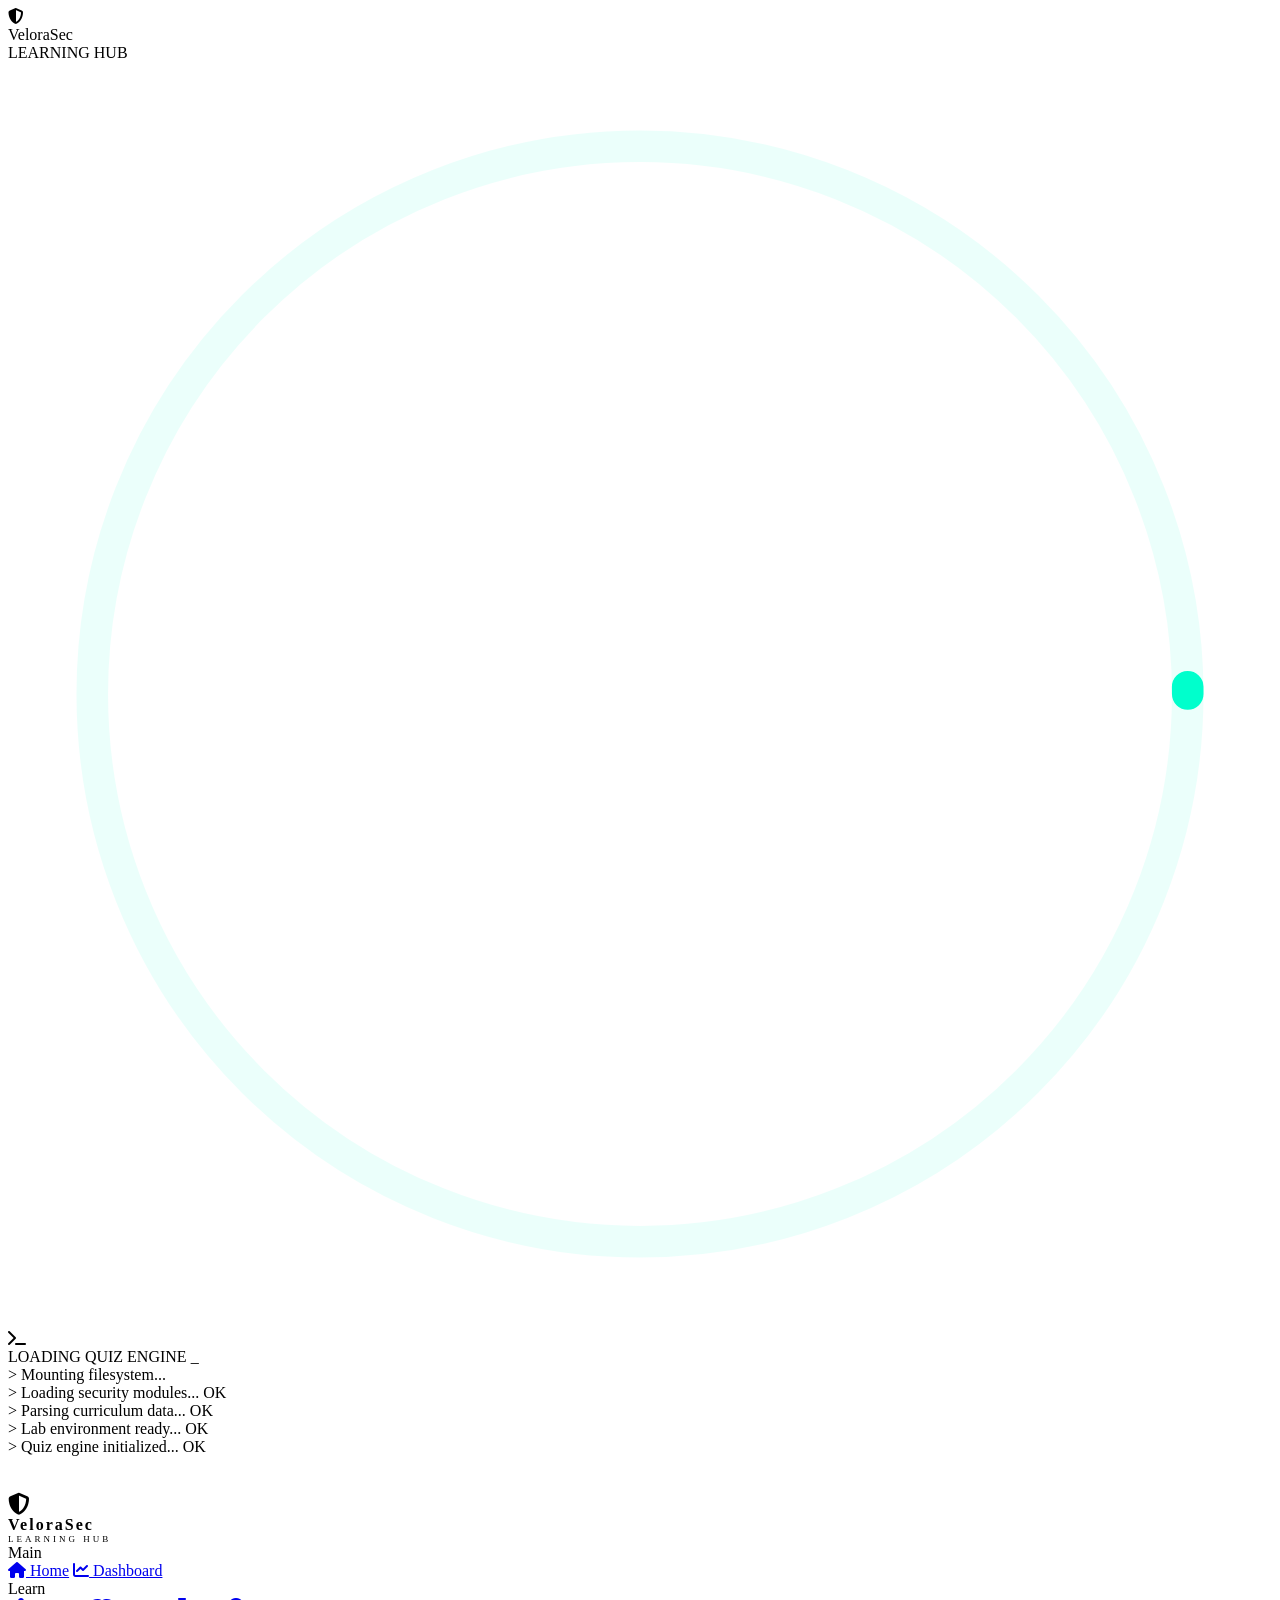
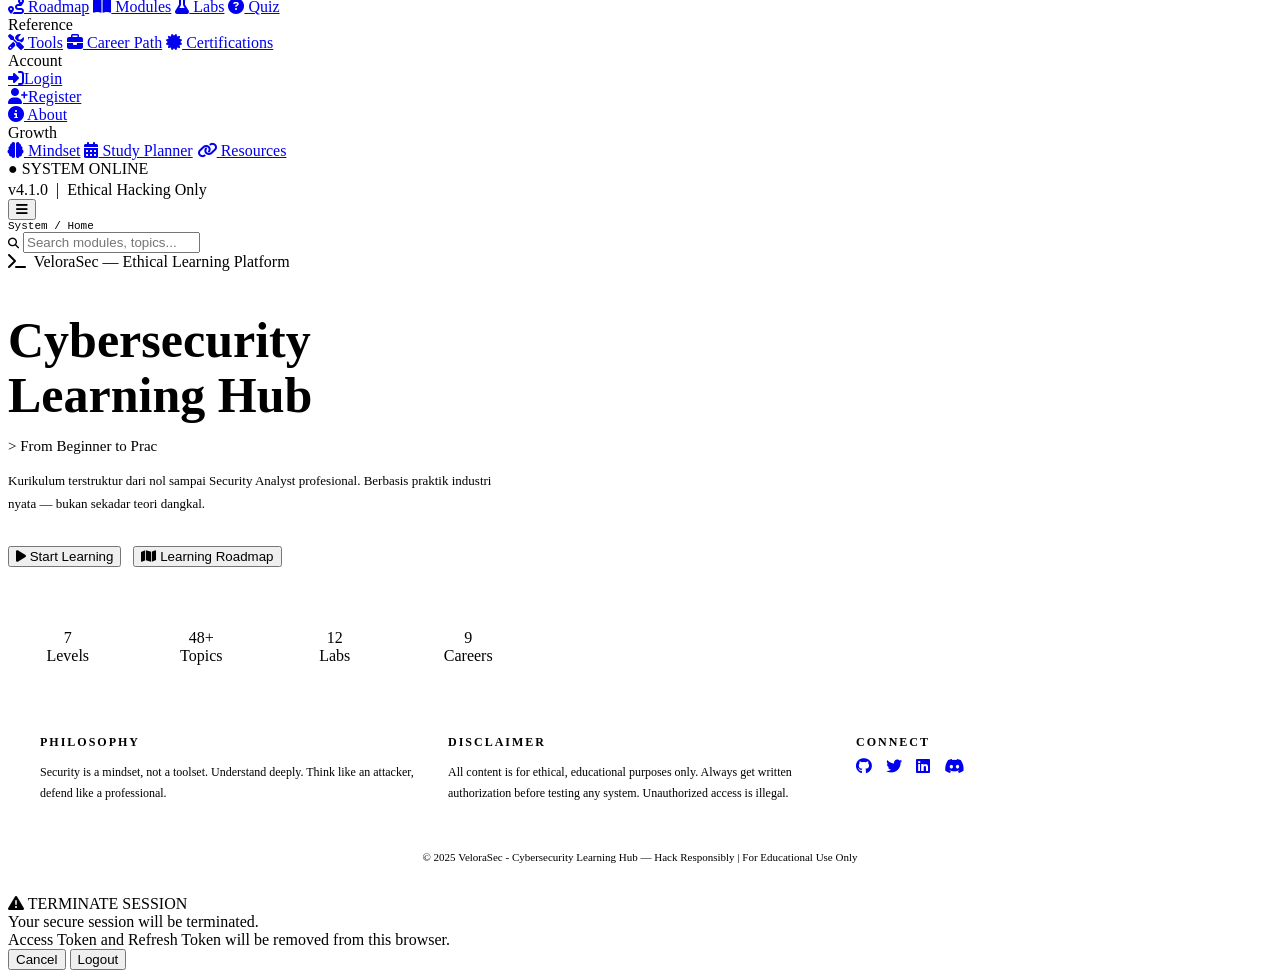
==== commit 025a0d88: "Update index.html" ====
--- a/frontend/pages/index.html
+++ b/frontend/pages/index.html
@@ -7,7 +7,7 @@
 <link rel="icon" type="image/png" sizes="32x32" href="../assets/icons/icons8-terminal-32.png">
 <link rel="stylesheet" href="https://cdnjs.cloudflare.com/ajax/libs/font-awesome/6.5.0/css/all.min.css"/>
 <!-- Menghubungkan ke file CSS eksternal -->
-<link rel="stylesheet" href="../assets/css/style.css"/>
+<link rel="stylesheet" href="/assets/css/style.css"/>
 </head>
 <body>
 
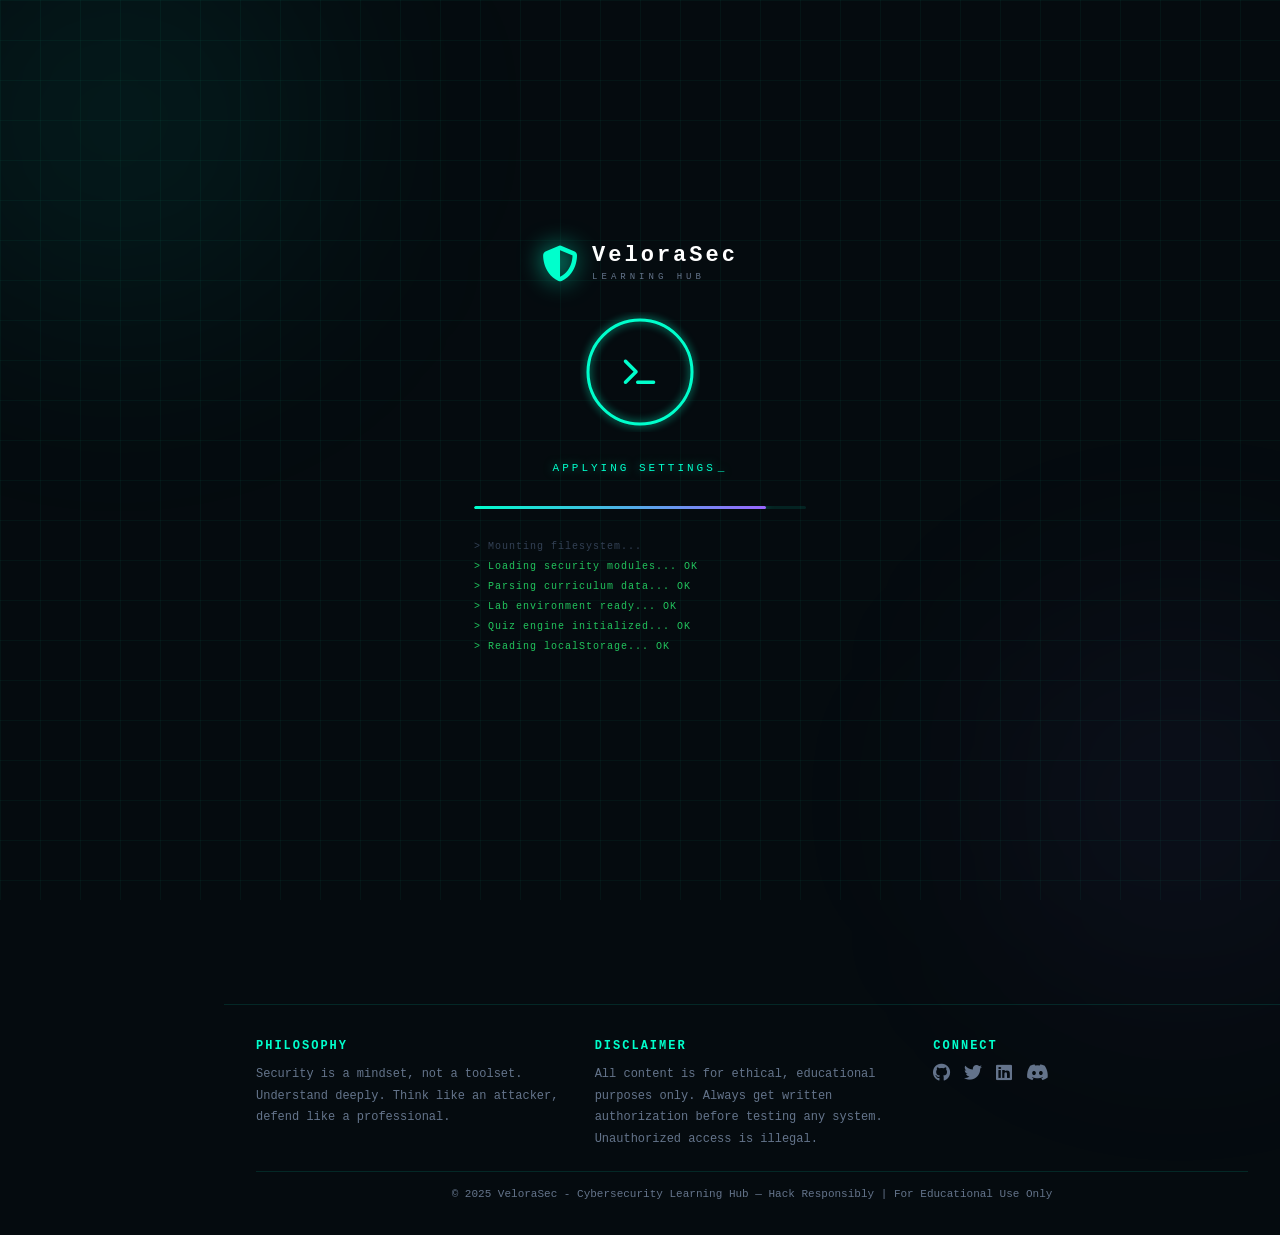
==== commit ef3eb5e5: "Update index.html" ====
--- a/frontend/pages/index.html
+++ b/frontend/pages/index.html
@@ -7,7 +7,7 @@
 <link rel="icon" type="image/png" sizes="32x32" href="../assets/icons/icons8-terminal-32.png">
 <link rel="stylesheet" href="https://cdnjs.cloudflare.com/ajax/libs/font-awesome/6.5.0/css/all.min.css"/>
 <!-- Menghubungkan ke file CSS eksternal -->
-<link rel="stylesheet" href="/assets/css/style.css"/>
+<link rel="stylesheet" href="../assets/css/style.css"/>
 </head>
 <body>
 
--- a/frontend/assets/css/style.css
+++ b/frontend/assets/css/style.css
@@ -0,0 +1,632 @@
+/* ===== CSS VARIABLES ===== */
+:root {
+  --bg: #050b0f;
+  --primary: #00ffcc;
+  --secondary: #00bfff;
+  --accent: #8b5cf6;
+  --warn: #f59e0b;
+  --danger: #ef4444;
+  --success: #22c55e;
+  --text: #e2e8f0;
+  --muted: #64748b;
+  --glass: rgba(0,255,204,0.04);
+  --glass-border: rgba(0,255,204,0.12);
+}
+
+/* ===== RESET ===== */
+*, *::before, *::after { box-sizing: border-box; margin: 0; padding: 0; }
+html { scroll-behavior: smooth; }
+body {
+  background: var(--bg);
+  color: var(--text);
+  font-family: 'Courier New', monospace;
+  overflow-x: hidden;
+  line-height: 1.6;
+}
+::-webkit-scrollbar { width: 4px; }
+::-webkit-scrollbar-track { background: var(--bg); }
+::-webkit-scrollbar-thumb { background: var(--primary); border-radius: 2px; }
+
+/* ===== CYBER GRID ===== */
+.cyber-grid {
+  position: fixed; inset: 0; z-index: 0; pointer-events: none;
+  background-image:
+    linear-gradient(rgba(0,255,204,0.03) 1px, transparent 1px),
+    linear-gradient(90deg, rgba(0,255,204,0.03) 1px, transparent 1px);
+  background-size: 40px 40px;
+  animation: gridPulse 8s ease-in-out infinite;
+}
+@keyframes gridPulse { 0%,100%{opacity:0.5} 50%{opacity:1} }
+
+/* ===== PARTICLES ===== */
+.particle {
+  position: fixed; pointer-events: none; z-index: 0;
+  border-radius: 50%; opacity: 0;
+  animation: floatUp linear infinite;
+}
+@keyframes floatUp {
+  0%   { transform: translateY(100vh) translateX(0);   opacity: 0; }
+  10%  { opacity: 0.6; }
+  90%  { opacity: 0.2; }
+  100% { transform: translateY(-120px) translateX(30px); opacity: 0; }
+}
+
+/* ===== SIDEBAR ===== */
+#sidebar {
+  position: fixed; left: 0; top: 0; bottom: 0; width: 224px;
+  background: rgba(5,11,15,0.98);
+  border-right: 1px solid var(--glass-border);
+  z-index: 100; display: flex; flex-direction: column;
+  backdrop-filter: blur(20px);
+  transition: transform 0.3s ease;
+}
+#sidebar-overlay {
+  display: none; position: fixed; inset: 0;
+  background: rgba(0,0,0,0.65); z-index: 99;
+}
+#sidebar-overlay.show { display: block; }
+.sidebar-logo {
+  padding: 20px 16px 16px;
+  border-bottom: 1px solid var(--glass-border);
+  display: flex; align-items: center; gap: 10px; flex-shrink: 0;
+}
+.sidebar-nav { flex: 1; overflow-y: auto; padding: 10px 8px; }
+.sidebar-nav::-webkit-scrollbar { width: 2px; }
+.nav-group { font-size: 9px; color: var(--muted); letter-spacing: 3px; padding: 14px 10px 5px; text-transform: uppercase; }
+.nav-item {
+  display: flex; align-items: center; gap: 10px;
+  padding: 9px 10px; border-radius: 6px; cursor: pointer;
+  font-size: 12px; color: var(--muted);
+  transition: color 0.2s, background 0.2s, border-color 0.2s;
+  border: 1px solid transparent; margin: 1px 0; user-select: none;
+  text-decoration: none; /* reset <a> default underline */
+}
+.nav-item:hover { color: var(--primary); background: var(--glass); border-color: var(--glass-border); }
+.nav-item.active {
+  color: var(--primary); background: var(--glass);
+  border-color: rgba(0,255,204,0.25);
+  box-shadow: inset 0 0 10px rgba(0,255,204,0.05);
+}
+.nav-item i { width: 16px; text-align: center; font-size: 13px; flex-shrink: 0; }
+.sidebar-footer {
+  padding: 12px 16px; border-top: 1px solid var(--glass-border);
+  font-size: 10px; color: var(--muted); flex-shrink: 0;
+}
+
+/* ===== MAIN ===== */
+#main { margin-left: 224px; min-height: 100vh; position: relative; z-index: 1; display: flex; flex-direction: column; }
+#main footer { margin-top: auto; }
+
+/* ===== TOPBAR ===== */
+#topbar {
+  position: sticky; top: 0; z-index: 50;
+  background: rgba(5,11,15,0.96); backdrop-filter: blur(20px);
+  border-bottom: 1px solid var(--glass-border);
+  padding: 0 24px; height: 52px;
+  display: grid;
+  grid-template-columns: 1fr auto 1fr;
+  align-items: center;
+  gap: 16px;
+}
+#topbar-left  { display: flex; align-items: center; gap: 12px; min-width: 0; }
+#topbar-right { display: flex; align-items: center; gap: 10px; justify-content: flex-end; }
+.hamburger { display: none; background: none; border: none; color: var(--primary); font-size: 18px; cursor: pointer; padding: 4px; }
+.search-bar {
+  display: flex; align-items: center; gap: 8px;
+  background: var(--glass); border: 1px solid var(--glass-border);
+  border-radius: 30px; padding: 6px 12px; width: 260px;
+  transition: border-color 0.3s;
+}
+.search-bar:focus-within { border-color: rgba(0,255,204,0.35); }
+.search-bar input { background: none; border: none; outline: none; color: var(--text); font-family: inherit; font-size: 12px; width: 100%; }
+.search-bar input::placeholder { color: var(--muted); }
+
+/* ===== SECTIONS — FIX: single source of truth via JS inline style ===== */
+.section { padding: 40px 32px; display: none; }
+.section-title {
+  font-size: 20px; font-weight: 900; color: var(--primary);
+  letter-spacing: 2px; margin-bottom: 8px; text-transform: uppercase;
+  display: flex; align-items: center; gap: 10px;
+}
+.section-sub { color: var(--muted); font-size: 13px; margin-bottom: 28px; line-height: 1.7; }
+
+/* ===== ANIMATION ===== */
+@keyframes fadeUp { from { opacity:0; transform:translateY(16px); } to { opacity:1; transform:translateY(0); } }
+.fade-in { animation: fadeUp 0.4s ease both; }
+
+/* ===== GLASS CARD ===== */
+.glass-card {
+  background: var(--glass); border: 1px solid var(--glass-border);
+  border-radius: 12px; padding: 20px;
+  transition: border-color 0.3s, box-shadow 0.3s, transform 0.3s;
+  position: relative; overflow: hidden;
+}
+.glass-card::before {
+  content: ''; position: absolute; inset: 0; border-radius: inherit;
+  background: linear-gradient(135deg, rgba(0,255,204,0.03), transparent);
+  pointer-events: none;
+}
+.glass-card:hover {
+  border-color: rgba(0,255,204,0.28);
+  box-shadow: 0 0 24px rgba(0,255,204,0.07);
+  transform: translateY(-2px);
+}
+
+/* ===== GLOW ===== */
+.glow-p { text-shadow: 0 0 18px var(--primary), 0 0 36px rgba(0,255,204,0.35); }
+.glow-b { text-shadow: 0 0 18px var(--secondary); }
+.glow-v { text-shadow: 0 0 18px var(--accent); }
+
+/* ===== BADGES ===== */
+.badge {
+  display: inline-flex; align-items: center; gap: 4px;
+  padding: 2px 9px; border-radius: 20px; font-size: 10px;
+  letter-spacing: 1px; text-transform: uppercase; font-weight: 700; white-space: nowrap;
+}
+.b-green  { background:rgba(34,197,94,0.12);  color:var(--success);   border:1px solid rgba(34,197,94,0.28); }
+.b-yellow { background:rgba(245,158,11,0.12); color:var(--warn);      border:1px solid rgba(245,158,11,0.28); }
+.b-red    { background:rgba(239,68,68,0.12);  color:var(--danger);    border:1px solid rgba(239,68,68,0.28); }
+.b-blue   { background:rgba(0,191,255,0.12);  color:var(--secondary); border:1px solid rgba(0,191,255,0.28); }
+.b-teal   { background:rgba(0,255,204,0.12);  color:var(--primary);   border:1px solid rgba(0,255,204,0.28); }
+
+/* ===== TAGS ===== */
+.tag {
+  display: inline-block; padding: 2px 8px; border-radius: 4px; font-size: 10px;
+  background: rgba(139,92,246,0.14); color: var(--accent);
+  border: 1px solid rgba(139,92,246,0.28); margin: 2px;
+}
+
+/* ===== PROGRESS ===== */
+.progress-wrap { background: rgba(255,255,255,0.06); border-radius: 20px; height: 7px; overflow: hidden; }
+.progress-fill { height: 100%; border-radius: 20px; transition: width 1.3s cubic-bezier(0.4,0,0.2,1); }
+.pg-teal   { background: linear-gradient(90deg, var(--secondary), var(--primary)); }
+.pg-purple { background: linear-gradient(90deg, var(--accent), var(--secondary)); }
+.pg-fire   { background: linear-gradient(90deg, var(--danger), var(--warn)); }
+
+/* ===== CIRCULAR PROGRESS ===== */
+.circ-wrap { position: relative; width: 120px; height: 120px; flex-shrink: 0; }
+.circ-wrap svg { transform: rotate(-90deg); width: 120px; height: 120px; }
+.circ-inner {
+  position: absolute; inset: 0; display: flex; flex-direction: column;
+  align-items: center; justify-content: center;
+  font-size: 22px; font-weight: 900; color: var(--primary); line-height: 1;
+}
+.circ-inner small { font-size: 9px; color: var(--muted); letter-spacing: 1.5px; margin-top: 4px; }
+
+/* ===== BUTTONS ===== */
+.cyber-btn {
+  display: inline-flex; align-items: center; gap: 8px;
+  padding: 11px 22px; border-radius: 8px; font-family: inherit;
+  font-size: 12px; letter-spacing: 2px; font-weight: 700; cursor: pointer;
+  transition: box-shadow 0.2s, transform 0.2s; text-transform: uppercase; border: none;
+}
+.btn-primary { background: var(--primary); color: #000; box-shadow: 0 0 18px rgba(0,255,204,0.38); }
+.btn-primary:hover { box-shadow: 0 0 32px rgba(0,255,204,0.65); transform: translateY(-2px); }
+.btn-outline {
+  background: transparent; color: var(--secondary);
+  border: 1px solid rgba(0,191,255,0.5) !important;
+  box-shadow: 0 0 8px rgba(0,191,255,0.15);
+}
+.btn-outline:hover { background: rgba(0,191,255,0.08); box-shadow: 0 0 22px rgba(0,191,255,0.38); transform: translateY(-2px); }
+
+/* ===== STAT ===== */
+.stat-num   { font-size: 30px; font-weight: 900; line-height: 1; }
+.stat-label { font-size: 10px; color: var(--muted); text-transform: uppercase; letter-spacing: 2px; margin-top: 4px; }
+
+/* ===== ROADMAP ===== */
+.rm-level {
+  border-left: 2px solid var(--glass-border);
+  padding-left: 26px; margin-left: 10px;
+  position: relative; margin-bottom: 32px;
+}
+.rm-level::before {
+  content: ''; position: absolute; left: -8px; top: 18px;
+  width: 14px; height: 14px; border-radius: 50%;
+  background: var(--bg); border: 2px solid var(--primary);
+  box-shadow: 0 0 10px var(--primary), 0 0 20px rgba(0,255,204,0.3);
+}
+.rm-nodes { display: grid; grid-template-columns: repeat(auto-fill, minmax(210px, 1fr)); gap: 10px; }
+.rm-node {
+  display: flex; align-items: flex-start; gap: 12px;
+  padding: 14px; border-radius: 10px;
+  border: 1px solid var(--glass-border); background: var(--glass);
+  transition: border-color 0.2s, transform 0.2s;
+}
+.rm-node:hover { border-color: rgba(0,255,204,0.28); transform: translateX(3px); }
+.rm-node-icon {
+  width: 34px; height: 34px; border-radius: 8px; flex-shrink: 0;
+  display: flex; align-items: center; justify-content: center; font-size: 15px;
+}
+
+/* ===== ACCORDION ===== */
+.acc-header {
+  cursor: pointer; padding: 14px 16px; border-radius: 8px;
+  background: var(--glass); border: 1px solid var(--glass-border);
+  display: flex; align-items: center; justify-content: space-between;
+  font-size: 13px; transition: border-color 0.2s; margin-bottom: 4px; user-select: none;
+}
+.acc-header:hover { border-color: rgba(0,255,204,0.28); }
+.acc-chevron { color: var(--muted); font-size: 11px; transition: transform 0.3s; flex-shrink: 0; }
+.acc-body {
+  overflow: hidden; max-height: 0; transition: max-height 0.45s ease;
+  background: rgba(0,255,204,0.015); border: 1px solid transparent;
+  border-radius: 0 0 8px 8px; margin-bottom: 10px;
+}
+.acc-body.open { max-height: 4000px; border-color: var(--glass-border); }
+.acc-inner { padding: 18px; font-size: 13px; line-height: 1.8; color: var(--muted); }
+
+/* ===== CODE BLOCK ===== */
+.code-block {
+  background: #020c12; border: 1px solid rgba(0,255,204,0.14);
+  border-radius: 8px; padding: 12px 14px; font-size: 12px;
+  color: var(--primary); position: relative; overflow-x: auto; margin: 10px 0;
+}
+.code-block pre { padding-right: 56px; white-space: pre; }
+.copy-btn {
+  position: absolute; right: 8px; top: 8px;
+  background: rgba(0,255,204,0.1); border: 1px solid rgba(0,255,204,0.28);
+  color: var(--primary); padding: 3px 9px; border-radius: 4px;
+  font-size: 10px; cursor: pointer; font-family: inherit; letter-spacing: 1px; transition: background 0.2s;
+}
+.copy-btn:hover { background: rgba(0,255,204,0.2); }
+
+/* ===== INFO BOXES ===== */
+.box { border-radius: 10px; padding: 14px 16px; display: flex; gap: 12px; font-size: 13px; line-height: 1.7; }
+.box-warn    { background:rgba(245,158,11,0.07);  border:1px solid rgba(245,158,11,0.28); }
+.box-danger  { background:rgba(239,68,68,0.07);  border:1px solid rgba(239,68,68,0.28); }
+.box-info    { background:rgba(0,191,255,0.07);  border:1px solid rgba(0,191,255,0.28); }
+.box-success { background:rgba(34,197,94,0.07);  border:1px solid rgba(34,197,94,0.28); }
+.box-icon { flex-shrink: 0; margin-top: 2px; font-size: 17px; }
+
+/* ===== QUIZ ===== */
+.quiz-opt {
+  padding: 12px 16px; border-radius: 8px; cursor: pointer;
+  border: 1px solid var(--glass-border); background: var(--glass);
+  font-size: 13px; transition: border-color 0.15s; margin: 6px 0; user-select: none;
+}
+.quiz-opt:hover { border-color: var(--secondary); }
+.quiz-opt.correct { border-color: var(--success); background: rgba(34,197,94,0.09); color: var(--success); }
+.quiz-opt.wrong   { border-color: var(--danger);  background: rgba(239,68,68,0.09);  color: var(--danger); }
+
+/* ===== FILTER TABS ===== */
+.ftab {
+  padding: 5px 15px; border-radius: 20px; font-size: 11px; letter-spacing: 1px; cursor: pointer;
+  border: 1px solid var(--glass-border); background: transparent; color: var(--muted);
+  transition: color 0.2s, border-color 0.2s, background 0.2s; font-family: inherit; text-transform: uppercase;
+}
+.ftab:hover, .ftab.active { border-color: var(--primary); color: var(--primary); background: rgba(0,255,204,0.07); }
+
+/* ===== CHECKLIST ===== */
+.check-item {
+  display: flex; align-items: center; gap: 10px;
+  padding: 9px 12px; border-radius: 6px; cursor: pointer;
+  font-size: 12px; transition: background 0.15s; border: 1px solid transparent;
+}
+.check-item:hover { background: var(--glass); border-color: var(--glass-border); }
+.check-item.done { opacity: 0.45; } 
+.check-item.done .ci-text { text-decoration: line-through; }
+.ci-box {
+  width: 18px; height: 18px; border: 2px solid var(--primary);
+  border-radius: 4px; display: flex; align-items: center; justify-content: center;
+  flex-shrink: 0; transition: background 0.15s;
+}
+.check-item.done .ci-box { background: var(--primary); }
+
+/* ===== DIFF DOTS ===== */
+.diff-dots { display: flex; gap: 3px; align-items: center; }
+.dd { width: 7px; height: 7px; border-radius: 50%; }
+.dd.on  { background: var(--primary); box-shadow: 0 0 4px var(--primary); }
+.dd.off { background: rgba(255,255,255,0.1); }
+
+/* ===== RESOURCE LINK ===== */
+.res-link {
+  display: flex; align-items: center; gap: 10px;
+  padding: 11px 14px; border-radius: 8px;
+  border: 1px solid var(--glass-border); background: var(--glass);
+  font-size: 13px; cursor: pointer; margin: 6px 0;
+  text-decoration: none; color: var(--text);
+  transition: border-color 0.2s, color 0.2s, transform 0.2s;
+}
+.res-link:hover { border-color: var(--secondary); color: var(--secondary); transform: translateX(4px); }
+
+/* ===== CAREER CARD ===== */
+.career-card {
+  background: var(--glass); border: 1px solid var(--glass-border);
+  border-radius: 12px; padding: 20px;
+  transition: border-color 0.3s, transform 0.3s, box-shadow 0.3s;
+}
+.career-card:hover {
+  border-color: rgba(139,92,246,0.35); transform: translateY(-4px);
+  box-shadow: 0 10px 30px rgba(139,92,246,0.1);
+}
+
+/* ===== DIVIDER ===== */
+.sec-div { display: flex; align-items: center; gap: 10px; margin-bottom: 16px; }
+.sec-div .bar { width: 4px; height: 18px; border-radius: 2px; background: var(--primary); }
+
+/* ===== HERO ===== */
+.hero-wrap { min-height: calc(100vh - 52px); display: flex; align-items: center; padding: 60px 32px; }
+.cursor-blink {
+  display: inline-block; width: 2px; height: 1em;
+  background: var(--primary); margin-left: 2px; vertical-align: text-bottom;
+  animation: blink 1s step-end infinite;
+}
+@keyframes blink { 0%,100%{opacity:1} 50%{opacity:0} }
+
+/* ===== RESPONSIVE ===== */
+@media (max-width: 768px) {
+  #sidebar { transform: translateX(-100%); }
+  #sidebar.open { transform: translateX(0); box-shadow: 8px 0 40px rgba(0,0,0,0.6); }
+  #main { margin-left: 0; display: flex; flex-direction: column; }
+  .hamburger { display: block; }
+  .section { padding: 24px 16px; }
+  .hero-wrap { padding: 40px 16px; min-height: auto; }
+  /* Topbar: collapse to 2-col (left + right), hide search */
+  #topbar { grid-template-columns: 1fr auto; }
+  .search-bar { display: none; }
+  .xp-badge { display: none; }
+  .rm-nodes { grid-template-columns: 1fr 1fr; }
+  .dash-top { grid-template-columns: 1fr !important; }
+  /* About page 2-col → 1-col */
+  #sec-about .about-2col { grid-template-columns: 1fr !important; }
+}
+@media (max-width: 480px) {
+  .rm-nodes { grid-template-columns: 1fr; }
+}
+
+
+/* ===== LOADING SCREEN ===== */
+#loader-screen {
+  position: fixed; inset: 0; z-index: 9999;
+  background: #050b0f;
+  display: flex; align-items: center; justify-content: center;
+  transition: opacity 0.6s ease, visibility 0.6s ease;
+}
+#loader-screen.hide {
+  opacity: 0;
+  visibility: hidden;
+  pointer-events: none;
+}
+.loader-bg-grid {
+  position: absolute; inset: 0; pointer-events: none;
+  background-image:
+    linear-gradient(rgba(0,255,204,0.04) 1px, transparent 1px),
+    linear-gradient(90deg, rgba(0,255,204,0.04) 1px, transparent 1px);
+  background-size: 40px 40px;
+  animation: gridPulse 4s ease-in-out infinite;
+}
+.loader-glow {
+  position: absolute; border-radius: 50%; pointer-events: none;
+  filter: blur(120px);
+}
+.loader-glow-1 { width:400px; height:400px; background:rgba(0,255,204,0.07); top:-80px; left:-80px; }
+.loader-glow-2 { width:360px; height:360px; background:rgba(153,102,255,0.06); bottom:-80px; right:-80px; }
+.loader-content {
+  position: relative; z-index: 1;
+  display: flex; flex-direction: column; align-items: center; gap: 28px;
+  width: 100%; max-width: 380px; padding: 0 24px;
+  animation: fadeUp 0.5s ease both;
+}
+.loader-logo { display: flex; align-items: center; gap: 14px; }
+.loader-shield-icon {
+  font-size: 36px; color: #00ffcc;
+  filter: drop-shadow(0 0 12px rgba(0,255,204,0.7));
+  animation: shieldPulse 2s ease-in-out infinite;
+}
+@keyframes shieldPulse {
+  0%,100% { filter: drop-shadow(0 0 10px rgba(0,255,204,0.6)); }
+  50%      { filter: drop-shadow(0 0 22px rgba(0,255,204,1)); }
+}
+.loader-brand { font-size: 22px; font-weight: 900; letter-spacing: 3px; color: #fff; line-height: 1.2; }
+.loader-sub    { font-size: 9px; color: #64748b; letter-spacing: 4px; }
+.loader-ring-wrap { position: relative; width: 120px; height: 120px; flex-shrink: 0; }
+.loader-ring { width: 120px; height: 120px; transform: rotate(-90deg); }
+.loader-ring-arc {
+  animation: arcSpin 2s cubic-bezier(0.4,0,0.2,1) forwards;
+  filter: drop-shadow(0 0 4px rgba(0,255,204,0.8));
+}
+@keyframes arcSpin { to { stroke-dashoffset: 0; } }
+.loader-ring-inner { position: absolute; inset: 0; display: flex; align-items: center; justify-content: center; }
+.loader-terminal-icon { font-size: 28px; color: #00ffcc; animation: shieldPulse 1.5s ease-in-out infinite; }
+.loader-status-wrap {
+  font-size: 11px; letter-spacing: 3px; color: #00ffcc;
+  display: flex; align-items: center; gap: 2px;
+  text-transform: uppercase;
+  text-shadow: 0 0 10px rgba(0,255,204,0.5);
+}
+.loader-cursor { animation: blink 0.8s step-end infinite; color: #00ffcc; }
+.loader-bar-track { width: 100%; height: 3px; border-radius: 999px; background: rgba(0,255,204,0.1); overflow: hidden; }
+.loader-bar-fill {
+  height: 100%; width: 0%; border-radius: 999px;
+  background: linear-gradient(90deg, #00ffcc, #9966ff);
+  box-shadow: 0 0 10px rgba(0,255,204,0.5);
+  transition: width 0.3s ease;
+}
+.loader-log { width: 100%; font-size: 10px; color: #334155; letter-spacing: 1px; line-height: 2; min-height: 60px; text-align: left; }
+.loader-log-line { animation: fadeUp 0.25s ease both; }
+.loader-log-line.ok  { color: #22c55e; }
+.loader-log-line.err { color: #ef4444; }
+.loader-log-line.dim { color: #334155; }
+
+/* ======================================================================
+   FOOTER — Social Icons
+   Menggantikan Tailwind classes: text-gray-600 hover:text-neonCyan transition
+   ====================================================================== */
+.social-icon {
+  display: inline-flex;
+  align-items: center;
+  justify-content: center;
+  font-size: 18px;
+  color: var(--muted);
+  text-decoration: none;
+  transition: color 0.2s ease, filter 0.2s ease, transform 0.15s ease;
+}
+.social-icon:hover {
+  color: var(--primary);
+  filter: drop-shadow(0 0 6px rgba(0,255,204,0.5));
+  transform: translateY(-2px);
+}
+/* ===========================
+   LOGOUT MODAL
+=========================== */
+
+#logout-modal{
+    position: fixed;
+    inset: 0;
+
+    display: flex;
+    justify-content: center;
+    align-items: center;
+
+    background: rgba(0,0,0,.65);
+    backdrop-filter: blur(8px);
+
+    opacity: 0;
+    visibility: hidden;
+
+    transition: .25s ease;
+    z-index: 99999;
+}
+
+#logout-modal.show{
+    opacity: 1;
+    visibility: visible;
+}
+
+#logout-modal .modal-card{
+    width: 420px;
+    max-width: 90%;
+
+    background: #10161d;
+    border: 1px solid var(--primary);
+
+    border-radius: 14px;
+
+    padding: 24px;
+
+    transform: scale(.92);
+    transition: .25s ease;
+
+    box-shadow: 0 0 40px rgba(0,255,200,.18);
+}
+
+#logout-modal.show .modal-card{
+    transform: scale(1);
+}
+
+.modal-title{
+    color: var(--primary);
+    font-size: 18px;
+    font-weight: bold;
+    margin-bottom: 16px;
+}
+
+.modal-body{
+    color: var(--muted);
+    line-height: 1.6;
+}
+
+.modal-actions{
+    display: flex;
+    justify-content: flex-end;
+    gap: 12px;
+    margin-top: 24px;
+}
+
+.btn-danger{
+    background:#ef4444;
+    color:white;
+}
+
+.btn-danger:hover{
+    background:#dc2626;
+}
+/ *   = = = = =   L O G O U T   M O D A L   = = = = =   * / 
+ 
+ # l o g o u t - m o d a l   { 
+ 
+     p o s i t i o n :   f i x e d ;   i n s e t :   0 ;   z - i n d e x :   9 9 9 9 ; 
+ 
+     b a c k g r o u n d :   r g b a ( 0 , 0 , 0 , 0 . 6 5 ) ;   b a c k d r o p - f i l t e r :   b l u r ( 8 p x ) ; 
+ 
+     d i s p l a y :   f l e x ;   a l i g n - i t e m s :   c e n t e r ;   j u s t i f y - c o n t e n t :   c e n t e r ; 
+ 
+     o p a c i t y :   0 ;   v i s i b i l i t y :   h i d d e n ; 
+ 
+     t r a n s i t i o n :   o p a c i t y   0 . 3 s   e a s e ,   v i s i b i l i t y   0 . 3 s   e a s e ; 
+ 
+ } 
+ 
+ # l o g o u t - m o d a l . s h o w   { 
+ 
+     o p a c i t y :   1 ;   v i s i b i l i t y :   v i s i b l e ; 
+ 
+ } 
+ 
+ . m o d a l - c a r d   { 
+ 
+     b a c k g r o u n d :   v a r ( - - b g ) ;   b o r d e r :   1 p x   s o l i d   v a r ( - - p r i m a r y ) ; 
+ 
+     b o r d e r - r a d i u s :   1 2 p x ;   p a d d i n g :   2 4 p x ;   m a x - w i d t h :   3 6 0 p x ;   w i d t h :   9 0 % ; 
+ 
+     b o x - s h a d o w :   0   0   2 0 p x   r g b a ( 0 , 2 5 5 , 2 0 4 , 0 . 1 5 ) ; 
+ 
+     t r a n s f o r m :   s c a l e ( 0 . 9 5 ) ;   t r a n s i t i o n :   t r a n s f o r m   0 . 3 s   e a s e ; 
+ 
+     p o s i t i o n :   r e l a t i v e ;   o v e r f l o w :   h i d d e n ; 
+ 
+ } 
+ 
+ # l o g o u t - m o d a l . s h o w   . m o d a l - c a r d   { 
+ 
+     t r a n s f o r m :   s c a l e ( 1 ) ; 
+ 
+ } 
+ 
+ . m o d a l - c a r d : : b e f o r e   { 
+ 
+     c o n t e n t :   ' ' ;   p o s i t i o n :   a b s o l u t e ;   i n s e t :   0 ;   b o r d e r - r a d i u s :   i n h e r i t ; 
+ 
+     b a c k g r o u n d :   l i n e a r - g r a d i e n t ( 1 3 5 d e g ,   r g b a ( 0 , 2 5 5 , 2 0 4 , 0 . 0 5 ) ,   t r a n s p a r e n t ) ; 
+ 
+     p o i n t e r - e v e n t s :   n o n e ; 
+ 
+ } 
+ 
+ . m o d a l - t i t l e   { 
+ 
+     f o n t - s i z e :   1 6 p x ;   f o n t - w e i g h t :   9 0 0 ;   c o l o r :   v a r ( - - p r i m a r y ) ; 
+ 
+     l e t t e r - s p a c i n g :   2 p x ;   m a r g i n - b o t t o m :   1 2 p x ;   d i s p l a y :   f l e x ;   a l i g n - i t e m s :   c e n t e r ;   g a p :   8 p x ; 
+ 
+ } 
+ 
+ . m o d a l - b o d y   { 
+ 
+     f o n t - s i z e :   1 3 p x ;   c o l o r :   v a r ( - - m u t e d ) ;   m a r g i n - b o t t o m :   2 4 p x ;   l i n e - h e i g h t :   1 . 6 ; 
+ 
+ } 
+ 
+ . m o d a l - a c t i o n s   { 
+ 
+     d i s p l a y :   f l e x ;   g a p :   1 2 p x ;   j u s t i f y - c o n t e n t :   f l e x - e n d ; 
+ 
+ } 
+ 
+ . b t n - d a n g e r   { 
+ 
+     b a c k g r o u n d :   r g b a ( 2 3 9 , 6 8 , 6 8 , 0 . 1 ) ;   c o l o r :   v a r ( - - d a n g e r ) ; 
+ 
+     b o r d e r :   1 p x   s o l i d   r g b a ( 2 3 9 , 6 8 , 6 8 , 0 . 4 )   ! i m p o r t a n t ; 
+ 
+     b o x - s h a d o w :   0   0   8 p x   r g b a ( 2 3 9 , 6 8 , 6 8 , 0 . 1 5 ) ; 
+ 
+ } 
+ 
+ . b t n - d a n g e r : h o v e r   { 
+ 
+     b a c k g r o u n d :   r g b a ( 2 3 9 , 6 8 , 6 8 , 0 . 2 ) ;   b o x - s h a d o w :   0   0   2 2 p x   r g b a ( 2 3 9 , 6 8 , 6 8 , 0 . 4 ) ;   t r a n s f o r m :   t r a n s l a t e Y ( - 2 p x ) ; 
+ 
+ } 
+ 
+ 
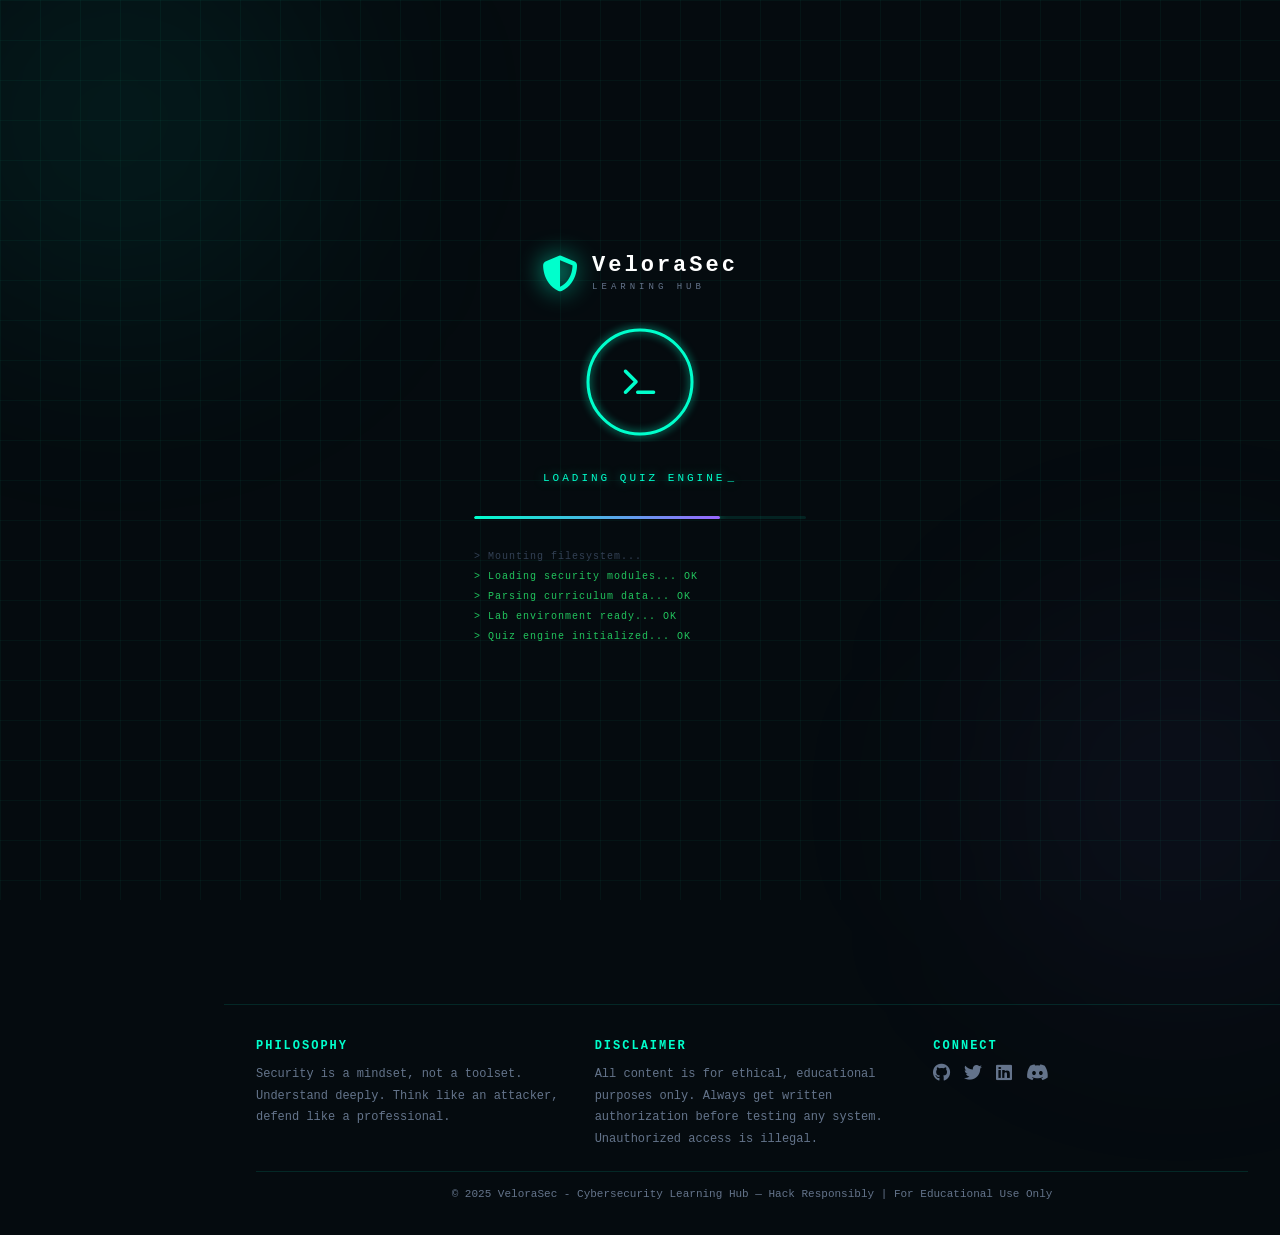
==== commit 4802dd8b: "Update index.html" ====
--- a/frontend/pages/index.html
+++ b/frontend/pages/index.html
@@ -83,7 +83,7 @@
     <a class="nav-item" data-section="career" href="#career" onclick="showSection('career');return false;"><i class="fas fa-briefcase"></i> Career Path</a>
     <a class="nav-item" data-section="certs" href="#certs" onclick="showSection('certs');return false;"><i class="fas fa-certificate"></i> Certifications</a>
     <div class="nav-group">Account</div>
-    <a class="nav-item" id="nav-login" data-section="login" href="auth/login.html"><i class="fas fa-right-to-bracket"></i> Login</a>
+    <a class="nav-item" id="nav-login" data-section="login" href="/pages/auth/login.html"><i class="fas fa-right-to-bracket"></i> Login</a>
     <a class="nav-item" id="nav-register" data-section="register" href="auth/register.html"><i class="fas fa-user-plus"></i> Register</a>
     <a class="nav-item" id="nav-logout" style="display:none;" onclick="handleLogout(); return false;" href="#"><i class="fas fa-right-from-bracket"></i> Logout</a>
     <a class="nav-item" data-section="about" href="misc/about.html"><i class="fas fa-circle-info"></i> About</a>
